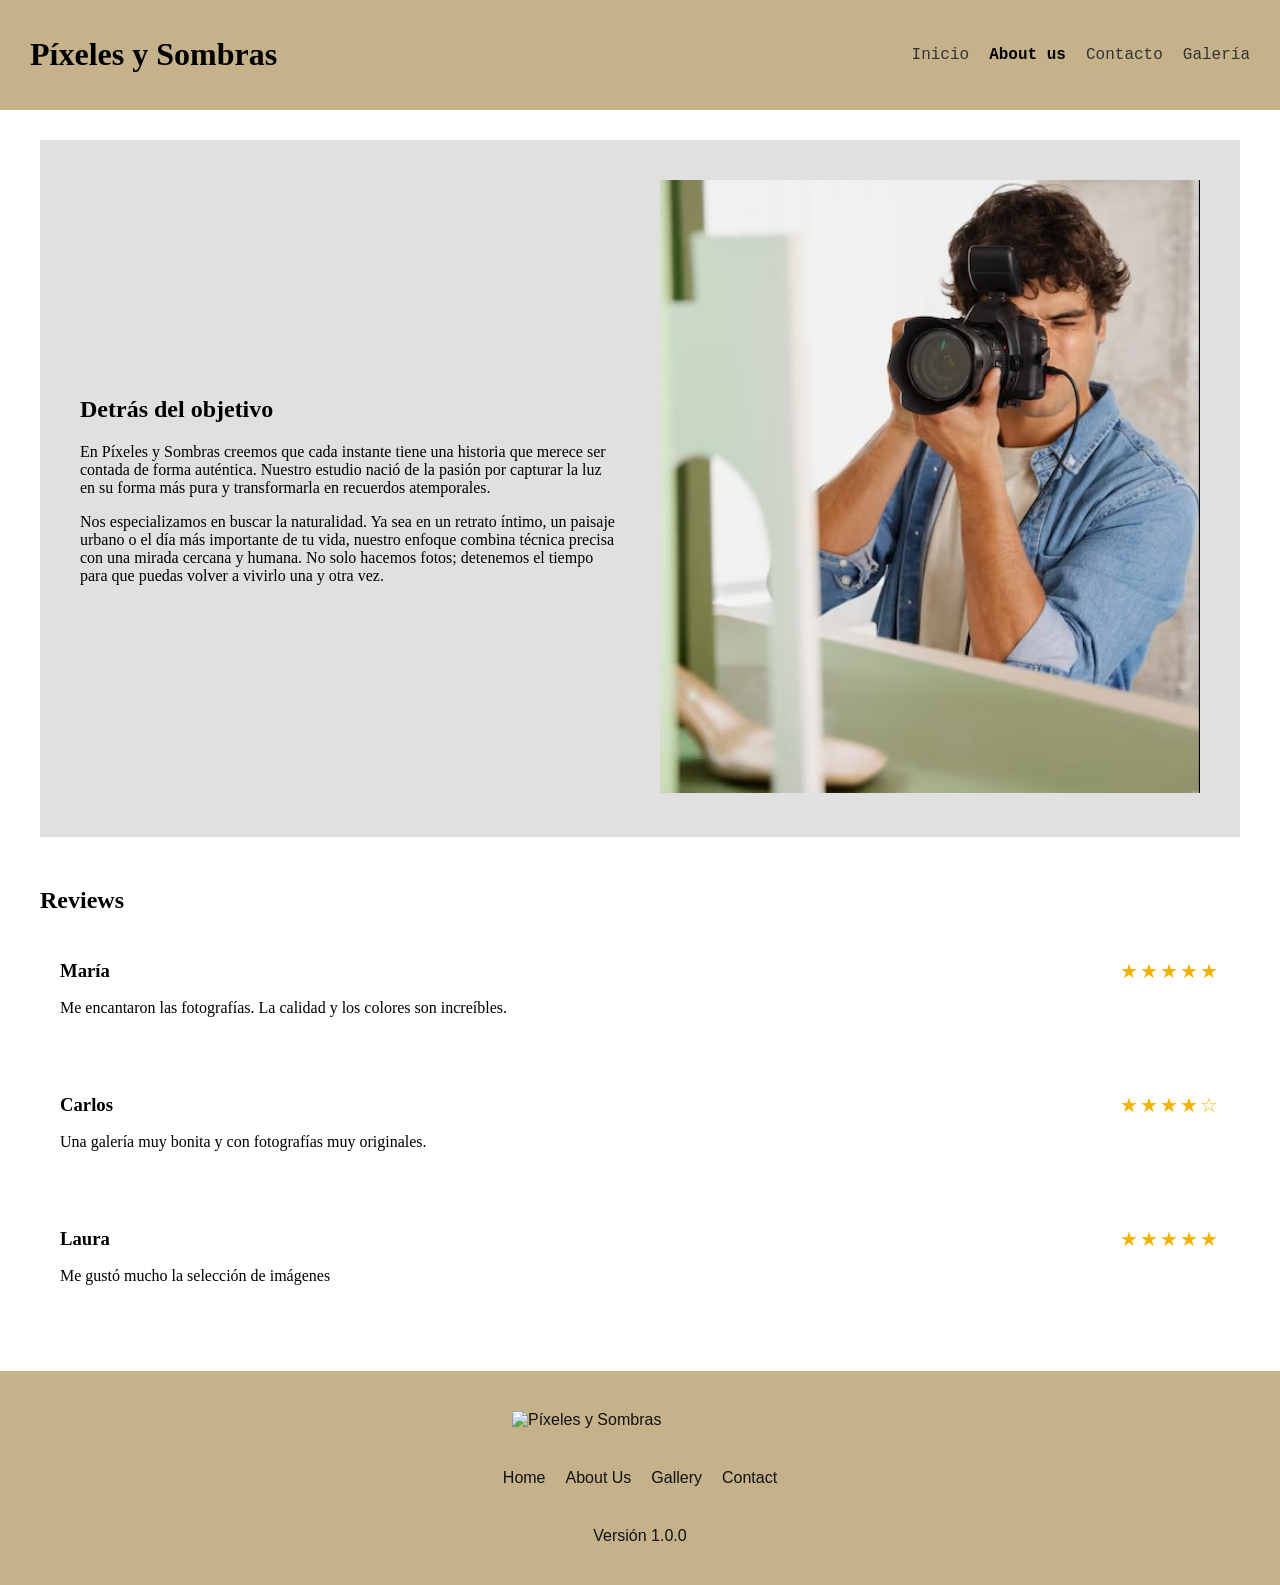
==== aboutUs.html @ 1b462a98 "Merge branch 'develop' into feature/reviews" ====
<!DOCTYPE html>
<html lang="es">

<head>
    <meta charset="UTF-8">
    <title>Píxeles y Sombras</title>
    <link rel="stylesheet" href="style.css">
    <link rel="stylesheet" href="footer.css">
</head>

<body>
    <header class="mi-header">
        <div class="logo">
            <h1>Píxeles y Sombras</h1>
        </div>
        <nav class="menu">
            <a href="index.html">Inicio</a>
            <a href="aboutUs.html" class="activo">About us</a>
            <a href="contact.html">Contacto</a>
            <a href="gallery.html">Galería</a>
        </nav>
    </header>
    <div id="content">
        <section class="aboutUsFoto">
            <div class="texto-about">
                <h2>Detrás del objetivo</h2>
                <p>En Píxeles y Sombras creemos que cada instante tiene una historia que merece ser contada de forma
                    auténtica. Nuestro estudio nació de la pasión por capturar la luz en su forma más pura y
                    transformarla en recuerdos atemporales.</p>
                <p>Nos especializamos en buscar la naturalidad. Ya sea en un retrato íntimo, un paisaje urbano o el día
                    más importante de tu vida, nuestro enfoque combina técnica precisa con una mirada cercana y humana.
                    No solo hacemos fotos; detenemos el tiempo para que puedas volver a vivirlo una y otra vez.</p>
            </div>
            <div class="imagen-about">
                <!-- Cambia "tu-foto.jpg" por el nombre de tu imagen -->
                <img src="imagenes/imagenFotografoAboutUs.jpg" alt="Fotógrafo trabajando en el estudio">
            </div>
        </section>

        <section class="reviews">
            <h2>Reviews</h2>
            <div class="review">
                <div class="review-header">
                    <h3>María</h3>
                    <span class="stars">★★★★★</span>
                </div>

                <p>
                    Me encantaron las fotografías. La calidad y los colores
                    son increíbles.
                </p>
            </div>
            <div class="review">
                <div class="review-header">
                    <h3>Carlos</h3>
                    <span class="stars">★★★★☆</span>
                </div>

                <p>
                    Una galería muy bonita y con fotografías muy originales.
                </p>
            </div>
            <div class="review">
                <div class="review-header">
                    <h3>Laura</h3>
                    <span class="stars">★★★★★</span>
                </div>

                <p>
                    Me gustó mucho la selección de imágenes
                </p>
            </div>
        </section>
    </div>
    <footer>
        <img src="" alt="Píxeles y Sombras">
        <nav>
            <a href="./index.html">Home</a>
            <a href="./aboutUs.html">About Us</a>
            <a href="./gallery.html">Gallery</a>
            <a href="./contact.html">Contact</a>
        </nav>
        <p class="version">Versión 1.0.0</p>
    </footer>
</body>

</html>
---- style.css ----
:root {
  --Text-Default-Default: #1E1E1E;
  --Text-Default-Tertiary: #B3B3B3;
  --Background-Default-Default: #ffffff;
  --Border-Default-Default: #D9D9D9;
  --Background-Brand-Default: #2C2C2C;
  --Border-Brand-Default: #2C2C2C;
  --Text-Brand-On-Brand: #F5F5F5;
  --Icon-Brand-On-Brand: #F5F5F5;
}

.mi-header {
    display: flex;
    justify-content: space-between;
    /* Empuja el logo a la izquierda y el menú a la derecha */
    align-items: center;
    /* Alinea todo verticalmente al centro */
    padding: 15px 30px;
    /* Da un poco de espacio alrededor del header */
    background-color: #c5b28b;
}

.logo {
    font-family: Cambria, Cochin, Georgia, Times, 'Times New Roman', serif
}

.menu {
    display: flex;
    gap: 20px;
    /* Crea espacio entre "Inicio", "Servicios" y "Contacto" */
}

/* Estilos básicos para que los enlaces se vean bien (opcional) */
.menu a {
    text-decoration: none;
    color: #333;
    font-family: 'Courier New', Courier, monospace;
    font-weight: lighter;
}

body {
    margin: 0;
    padding: 0;
}

.menu a.activo {
    font-weight: 900;
    color: black;
}

#content {
    width: 1200px;
    margin: 0 auto;
    padding: 30px;
    /* Este espacio empuja las secciones hacia adentro para que no toquen el borde */
}

.aboutUsFoto {
    display: flex;
    align-items: center;
    /* Centra verticalmente el texto y la foto */
    gap: 40px;
    /* Crea un espacio de 40px entre el texto y la imagen */
    padding: 40px;
    background-color: #e0e0e0;
    /* Mantiene el fondo gris claro de tus secciones */
    font-family: Cambria, Cochin, Georgia, Times, 'Times New Roman', serif
}

/* Hacemos que el texto y la imagen ocupen exactamente el mismo ancho (50/50) */
.texto-about,
.imagen-about {
    flex: 1;
}

/* Evitamos que la imagen se salga de su contenedor y le damos un toque elegante */
.imagen-about img {
    width: 100%;
    height: auto;
}

/*Estilos del carrusel manual*/
.carrusel {
    position: relative;
    width: 100%;
    max-width: 800px;
    margin: auto;
    width: 800px;
    height: 500px;
}

.carrusel-track {
    display: flex;
    width: 100%;
    height: 100%;
    transition: transform 0.5s ease;
}

.slide {
    min-width: 100%;
    height: 100%;
}

.slide img {
    width: 100%;
    height: 100%;
    object-fit: cover;
}

/*Estilos de botones del carrusel manual*/
.carrusel button {
    position: absolute;
    top: 50%;
    transform: translateY(-50%);

    border: none;
    background: rgba(0, 0, 0, 0.5);
    color: white;

    font-size: 30px;
    padding: 10px 15px;

    cursor: pointer;
}

.anterior {
    left: 10px;
}

.next {
    right: 10px;
}

#content {
    width: 1200px;
    max-width: 100%;
    margin: 0 auto;
}
#form_newsletter {
    display: flex;
    justify-content: center;
    align-items: center;
}

.newsletter-card {
  width: 425px;
  height: 500px;
  padding-top: 36px;
  padding-bottom: 36px;
  padding-left: 40px;
  padding-right: 44px;
  background: white;
  border-radius: 10px;
  outline: 1px #D9D9D9 solid;
  outline-offset: -1px;
  flex-direction: column;
  justify-content: flex-start;
  align-items: flex-start;
  gap: 31px;
  display: inline-flex;
}

.field-group {
  width: 429px;
  display: flex;
  flex-direction: column;
  align-items: flex-start;
  gap: 8px;
}

.title {
  align-self: stretch;
  margin: 0;
  color: var(--Text-Default-Default);
  font-size: 32px;
  font-family: Inter;
  font-weight: 400;
  line-height: 38.40px;
  word-wrap: break-word;
}

.subtitle {
  align-self: stretch;
  margin: 0;
  color: var(--Text-Default-Default);
  font-size: 16px;
  font-family: Inter;
  font-weight: 400;
  line-height: 22.40px;
  word-wrap: break-word;
}

.label {
  align-self: stretch;
  color: var(--Text-Default-Default);
  font-size: 16px;
  font-family: Inter;
  font-weight: 400;
  line-height: 22.40px;
  word-wrap: break-word;
}

.input {
  align-self: stretch;
  min-width: 120px;
  box-sizing: border-box;
  padding: 12px 16px;
  background: var(--Background-Default-Default);
  border: none;
  outline: 1px var(--Border-Default-Default) solid;
  outline-offset: -0.50px;
  border-radius: 8px;
  color: var(--Text-Default-Default);
  font-size: 16px;
  font-family: Inter;
  font-weight: 400;
  line-height: 16px;
}

.input::placeholder {
  color: var(--Text-Default-Tertiary);
}

.checkbox-group {
  width: 429px;
  display: flex;
  flex-direction: column;
  align-items: flex-start;
}

.checkbox-row {
  min-width: 120px;
  display: inline-flex;
  align-items: center;
  gap: 12px;
  cursor: pointer;
}

.checkbox-input {
  appearance: none;
  -webkit-appearance: none;
  width: 16px;
  height: 16px;
  margin: 0;
  flex-shrink: 0;
  background: var(--Background-Brand-Default);
  border-radius: 4px;
  position: relative;
  cursor: pointer;
}

.checkbox-input::after {
  content: "";
  display: block;
  position: absolute;
  width: 10.67px;
  height: 7.33px;
  left: 2.67px;
  top: 4px;
  border: 1.60px solid var(--Icon-Brand-On-Brand);
  border-top: none;
  border-right: none;
  transform: rotate(-45deg) translateY(-2px);
}

.checkbox-label {
  flex: 1 1 0;
  color: var(--Text-Default-Default);
  font-size: 16px;
  font-family: Inter;
  font-weight: 400;
  line-height: 22.40px;
  word-wrap: break-word;
}

.button-row {
  width: 429px;
  display: inline-flex;
  align-items: center;
  gap: 16px;
}

.button-primary {
  flex: 1 1 0;
  padding: 12px;
  background: var(--Background-Brand-Default);
  border: none;
  outline: 1px var(--Border-Brand-Default) solid;
  outline-offset: -1px;
  border-radius: 8px;
  color: var(--Text-Brand-On-Brand);
  font-size: 16px;
  font-family: Inter;
  font-weight: 400;
  line-height: 16px;
  cursor: pointer;
}

.terms {
  margin: 0;
  color: #757575;
  font-size: 14px;
  font-family: Inter;
  font-weight: 600;
  line-height: 19.60px;
  word-wrap: break-word;
}

.reviews {
    width: 100%;
    margin-top: 50px;
}

.reviews h2 {
    margin-bottom: 25px;
}

.review {
    padding: 20px;
    margin-bottom: 20px;
.contact-info {
    width: 100%;
    max-width: 800px;
    margin: 50px auto;

    padding: 30px;

    background-color: #f5f5f5;
    color: #222;

    border-radius: 8px;
}

.review-header {
    display: flex;
    justify-content: space-between;
    align-items: center;

    margin-bottom: 10px;
}

.review-header h3 {
    margin: 0;
}

.stars {
    color: #f5b301;
    font-size: 20px;
    letter-spacing: 2px;
}

.review p {
    margin: 0;
    line-height: 1.5;
    border-radius: 10px;
}

.contact-info h2 {
    text-align: center;
    margin-bottom: 30px;
}

.contact-item {
    padding: 15px 0;
    border-bottom: 1px solid #ccc;
}

.contact-item:last-child {
    border-bottom: none;
}

.contact-item h3 {
    margin-bottom: 5px;
}

.contact-item p {
    margin: 0;
    line-height: 1.5;
/* Galeria de imágenes*/
:root {
  --alto-fila: 220px;   /* alto de cada imagen */
  --espacio: 12px;      /* separación entre imágenes */
}

.titulo-galeria {
  max-width: 640px;
  margin: 0 auto 16px;
  font-size: 1.5rem;
  text-align: center;
}

.galeria {
  max-width: 1200px;
  margin: 0 auto;
  padding: var(--espacio);
  background: #fff;
  border-radius: 8px;

  /* Altura visible: una fila completa + un poco de la siguiente.
     Cambia el 1.4 para ver más o menos de la fila de abajo. */
  height: calc(var(--alto-fila) * 1.4 + var(--espacio) * 2);
  overflow-y: auto;

  display: grid;
  grid-template-columns: repeat(2, 1fr);   /* 2 imágenes por fila */
  grid-auto-rows: var(--alto-fila);
  gap: var(--espacio);
}

.galeria img {
  width: 100%;
  height: 100%;
  object-fit: cover;   /* recorta sin deformar */
  display: block;
  border-radius: 4px;
}
---- footer.css ----
footer * {
  margin: 0px;
  padding: 0;
  box-sizing: border-box;
  border: none;
  list-style: none;
  text-decoration: none;
  text-align: start;

  font-family: Roboto, sans-serif;
  color: rgb(17, 17, 17);
}

footer {
    width: 100%;
    display: flex;
    flex-direction: column;
    align-items: center;
    gap: 40px;
    padding: 40px 0px;

    background-color: #c5b28b;
}

footer img {
    width: 20vw;
}
footer nav{
    display: flex;
    justify-content: center;
    gap: 20px;
    width: 100%;
}
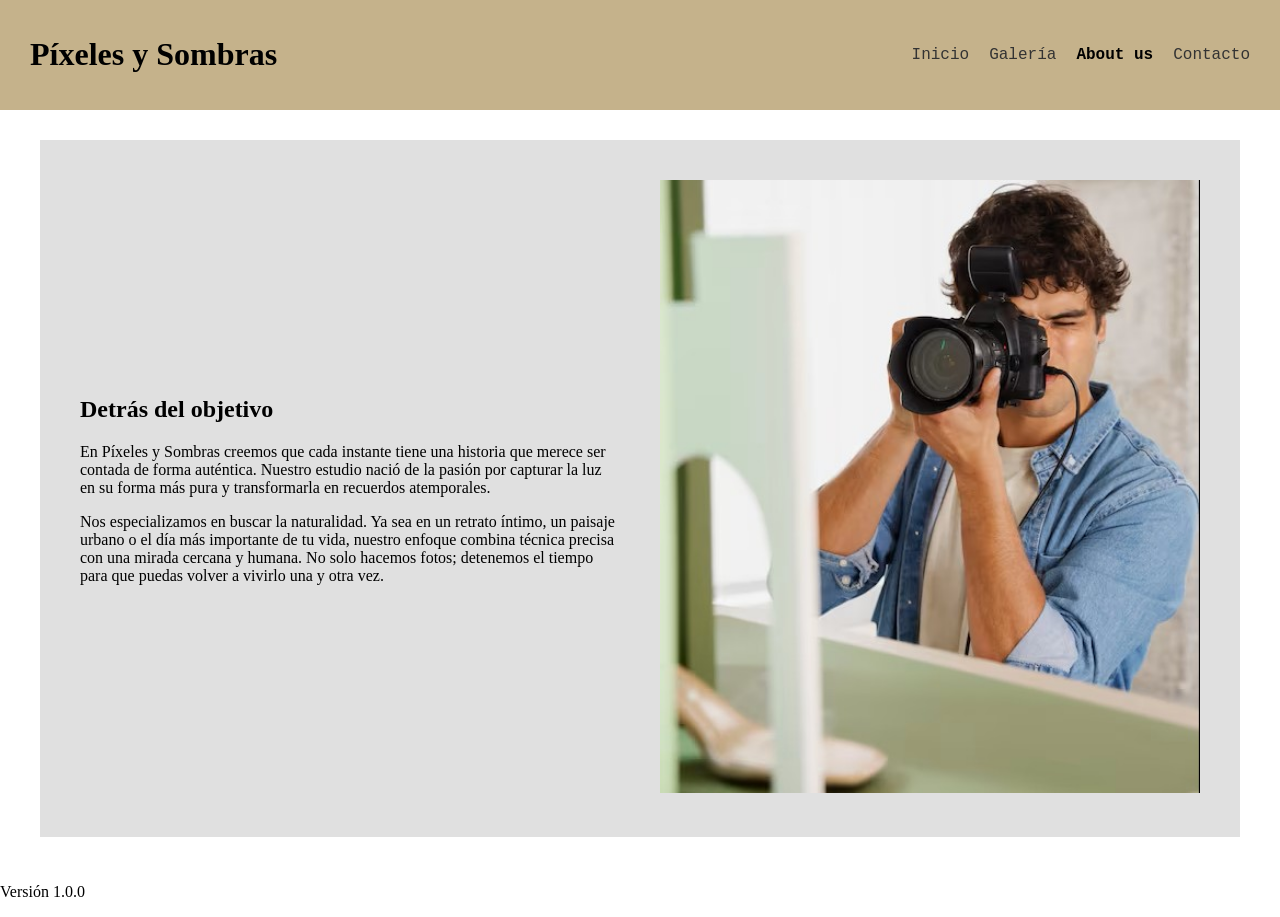
==== commit 924048ce: "Merge pull request #34 from cga000001-debug/hotfix/orden_menu Correción orden menu" ====
--- a/aboutUs.html
+++ b/aboutUs.html
@@ -5,7 +5,6 @@
     <meta charset="UTF-8">
     <title>Píxeles y Sombras</title>
     <link rel="stylesheet" href="style.css">
-    <link rel="stylesheet" href="footer.css">
 </head>
 
 <body>
@@ -15,9 +14,9 @@
         </div>
         <nav class="menu">
             <a href="index.html">Inicio</a>
+            <a href="gallery.html">Galería</a>
             <a href="aboutUs.html" class="activo">About us</a>
             <a href="contact.html">Contacto</a>
-            <a href="gallery.html">Galería</a>
         </nav>
     </header>
     <div id="content">
@@ -36,50 +35,8 @@
                 <img src="imagenes/imagenFotografoAboutUs.jpg" alt="Fotógrafo trabajando en el estudio">
             </div>
         </section>
-
-        <section class="reviews">
-            <h2>Reviews</h2>
-            <div class="review">
-                <div class="review-header">
-                    <h3>María</h3>
-                    <span class="stars">★★★★★</span>
-                </div>
-
-                <p>
-                    Me encantaron las fotografías. La calidad y los colores
-                    son increíbles.
-                </p>
-            </div>
-            <div class="review">
-                <div class="review-header">
-                    <h3>Carlos</h3>
-                    <span class="stars">★★★★☆</span>
-                </div>
-
-                <p>
-                    Una galería muy bonita y con fotografías muy originales.
-                </p>
-            </div>
-            <div class="review">
-                <div class="review-header">
-                    <h3>Laura</h3>
-                    <span class="stars">★★★★★</span>
-                </div>
-
-                <p>
-                    Me gustó mucho la selección de imágenes
-                </p>
-            </div>
-        </section>
     </div>
     <footer>
-        <img src="" alt="Píxeles y Sombras">
-        <nav>
-            <a href="./index.html">Home</a>
-            <a href="./aboutUs.html">About Us</a>
-            <a href="./gallery.html">Gallery</a>
-            <a href="./contact.html">Contact</a>
-        </nav>
         <p class="version">Versión 1.0.0</p>
     </footer>
 </body>
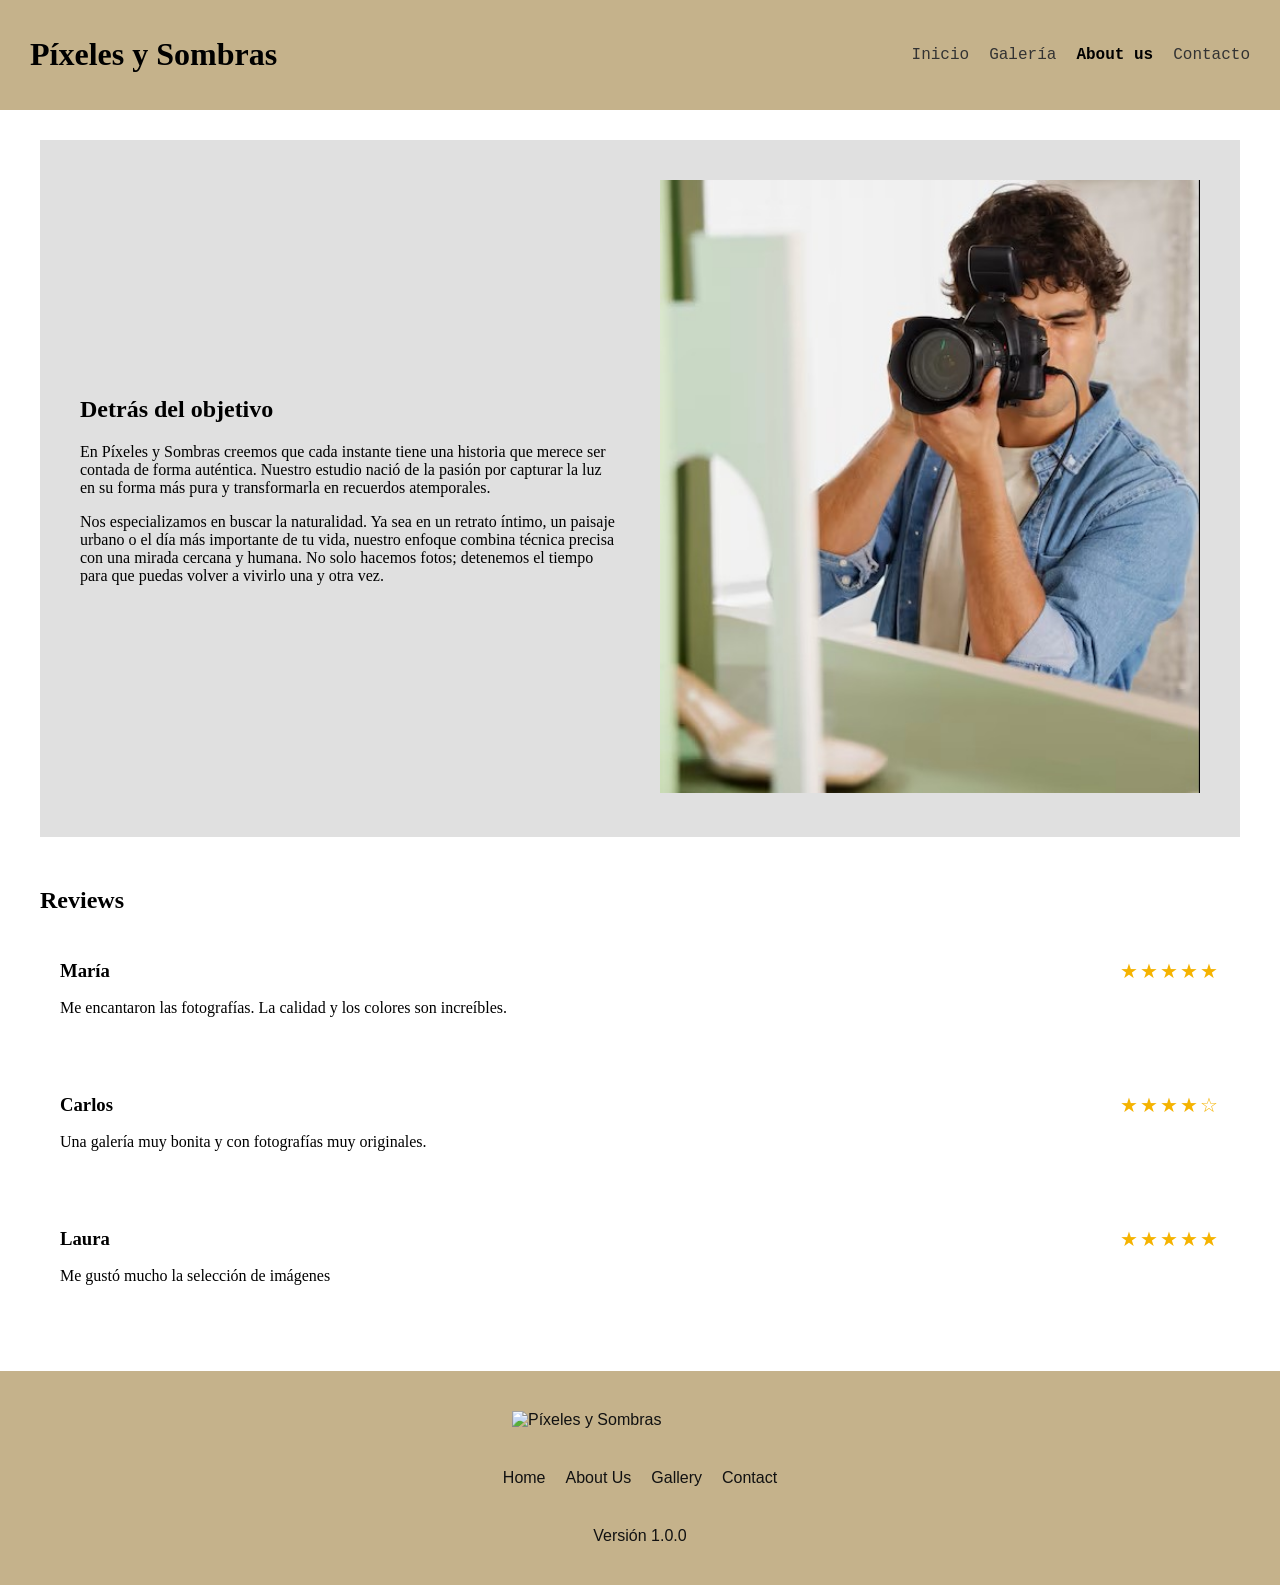
==== commit 35011371: "Merge pull request #35 from cga000001-debug/main hotfix/orden_menu" ====
--- a/aboutUs.html
+++ b/aboutUs.html
@@ -5,6 +5,7 @@
     <meta charset="UTF-8">
     <title>Píxeles y Sombras</title>
     <link rel="stylesheet" href="style.css">
+    <link rel="stylesheet" href="footer.css">
 </head>
 
 <body>
@@ -35,8 +36,50 @@
                 <img src="imagenes/imagenFotografoAboutUs.jpg" alt="Fotógrafo trabajando en el estudio">
             </div>
         </section>
+
+        <section class="reviews">
+            <h2>Reviews</h2>
+            <div class="review">
+                <div class="review-header">
+                    <h3>María</h3>
+                    <span class="stars">★★★★★</span>
+                </div>
+
+                <p>
+                    Me encantaron las fotografías. La calidad y los colores
+                    son increíbles.
+                </p>
+            </div>
+            <div class="review">
+                <div class="review-header">
+                    <h3>Carlos</h3>
+                    <span class="stars">★★★★☆</span>
+                </div>
+
+                <p>
+                    Una galería muy bonita y con fotografías muy originales.
+                </p>
+            </div>
+            <div class="review">
+                <div class="review-header">
+                    <h3>Laura</h3>
+                    <span class="stars">★★★★★</span>
+                </div>
+
+                <p>
+                    Me gustó mucho la selección de imágenes
+                </p>
+            </div>
+        </section>
     </div>
     <footer>
+        <img src="" alt="Píxeles y Sombras">
+        <nav>
+            <a href="./index.html">Home</a>
+            <a href="./aboutUs.html">About Us</a>
+            <a href="./gallery.html">Gallery</a>
+            <a href="./contact.html">Contact</a>
+        </nav>
         <p class="version">Versión 1.0.0</p>
     </footer>
 </body>
--- a/footer.css
+++ b/footer.css
@@ -0,0 +1,33 @@
+footer * {
+  margin: 0px;
+  padding: 0;
+  box-sizing: border-box;
+  border: none;
+  list-style: none;
+  text-decoration: none;
+  text-align: start;
+
+  font-family: Roboto, sans-serif;
+  color: rgb(17, 17, 17);
+}
+
+footer {
+    width: 100%;
+    display: flex;
+    flex-direction: column;
+    align-items: center;
+    gap: 40px;
+    padding: 40px 0px;
+
+    background-color: #c5b28b;
+}
+
+footer img {
+    width: 20vw;
+}
+footer nav{
+    display: flex;
+    justify-content: center;
+    gap: 20px;
+    width: 100%;
+}
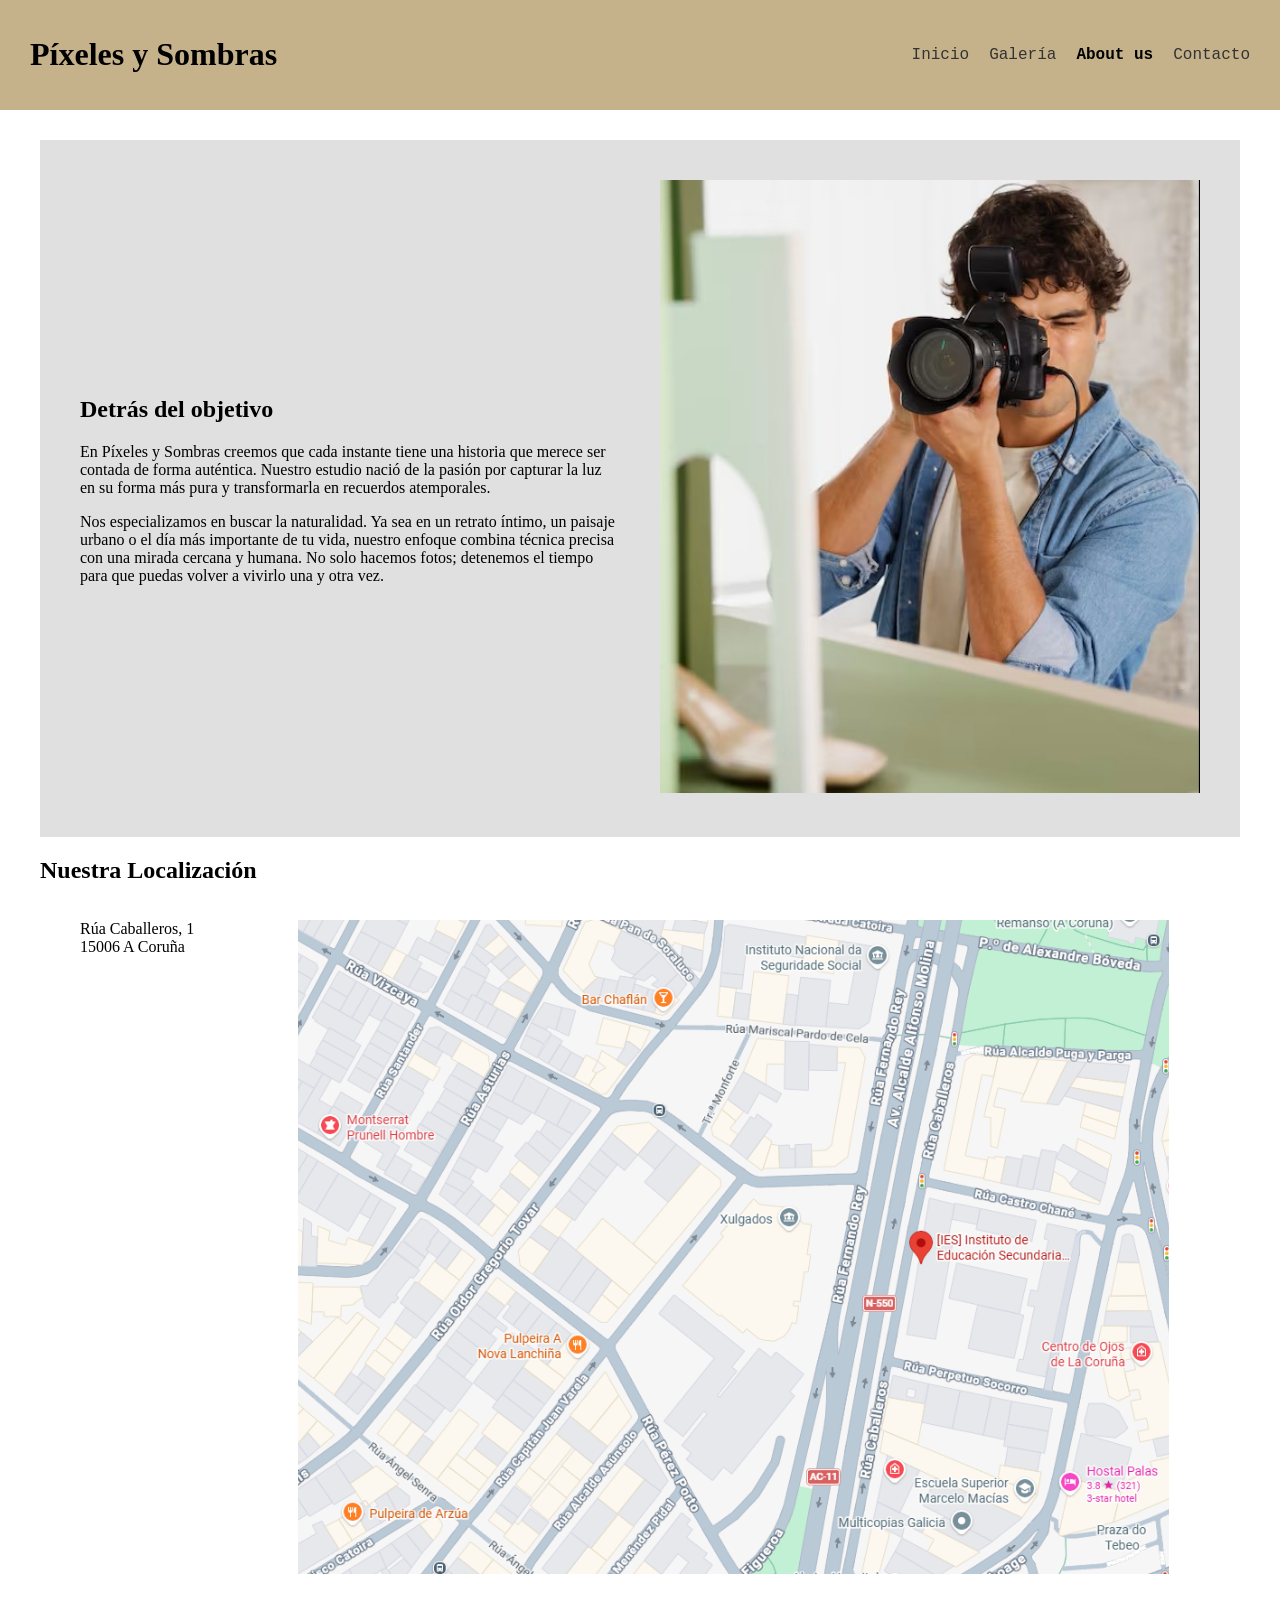
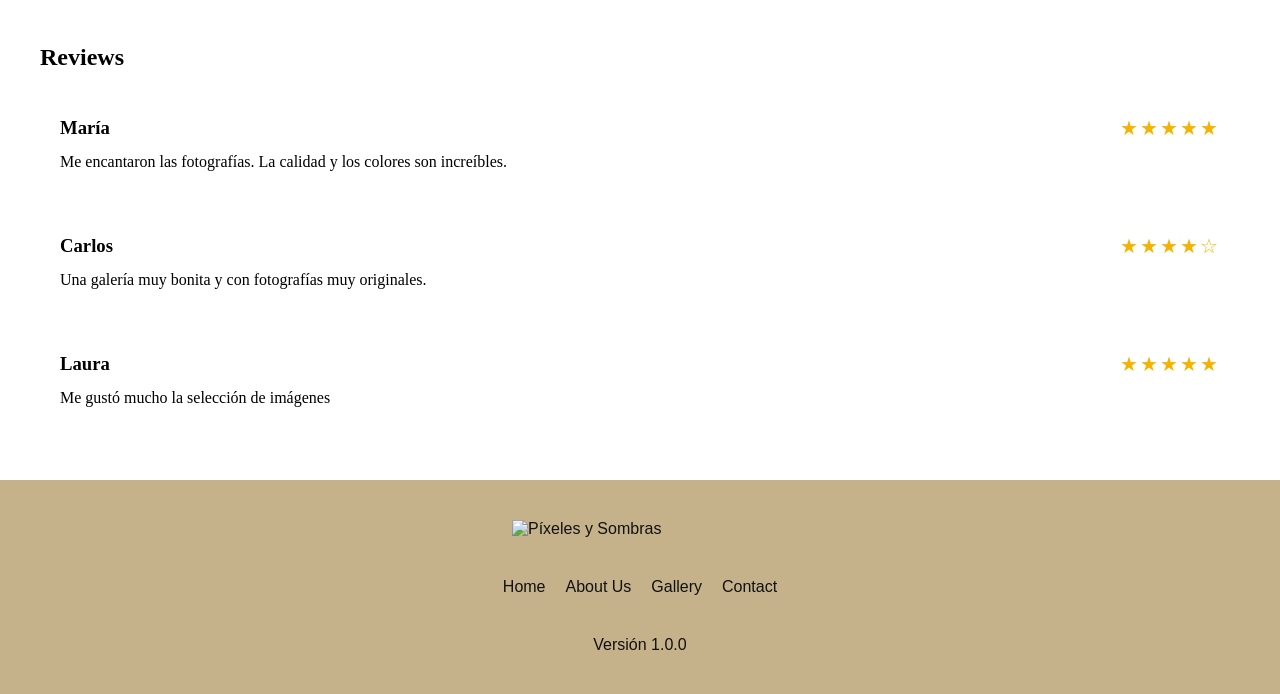
==== commit addef19e: "location added" ====
--- a/aboutUs.html
+++ b/aboutUs.html
@@ -1,87 +1,100 @@
-<!DOCTYPE html>
+<!doctype html>
 <html lang="es">
+  <head>
+    <meta charset="UTF-8" />
+    <title>Píxeles y Sombras</title>
+    <link rel="stylesheet" href="style.css" />
+    <link rel="stylesheet" href="footer.css" />
+  </head>
 
-<head>
-    <meta charset="UTF-8">
-    <title>Píxeles y Sombras</title>
-    <link rel="stylesheet" href="style.css">
-    <link rel="stylesheet" href="footer.css">
-</head>
-
-<body>
+  <body>
     <header class="mi-header">
-        <div class="logo">
-            <h1>Píxeles y Sombras</h1>
-        </div>
-        <nav class="menu">
-            <a href="index.html">Inicio</a>
-            <a href="gallery.html">Galería</a>
-            <a href="aboutUs.html" class="activo">About us</a>
-            <a href="contact.html">Contacto</a>
-        </nav>
+      <div class="logo">
+        <h1>Píxeles y Sombras</h1>
+      </div>
+      <nav class="menu">
+        <a href="index.html">Inicio</a>
+        <a href="gallery.html">Galería</a>
+        <a href="aboutUs.html" class="activo">About us</a>
+        <a href="contact.html">Contacto</a>
+      </nav>
     </header>
     <div id="content">
-        <section class="aboutUsFoto">
-            <div class="texto-about">
-                <h2>Detrás del objetivo</h2>
-                <p>En Píxeles y Sombras creemos que cada instante tiene una historia que merece ser contada de forma
-                    auténtica. Nuestro estudio nació de la pasión por capturar la luz en su forma más pura y
-                    transformarla en recuerdos atemporales.</p>
-                <p>Nos especializamos en buscar la naturalidad. Ya sea en un retrato íntimo, un paisaje urbano o el día
-                    más importante de tu vida, nuestro enfoque combina técnica precisa con una mirada cercana y humana.
-                    No solo hacemos fotos; detenemos el tiempo para que puedas volver a vivirlo una y otra vez.</p>
-            </div>
-            <div class="imagen-about">
-                <!-- Cambia "tu-foto.jpg" por el nombre de tu imagen -->
-                <img src="imagenes/imagenFotografoAboutUs.jpg" alt="Fotógrafo trabajando en el estudio">
-            </div>
-        </section>
+      <section class="aboutUsFoto">
+        <div class="texto-about">
+          <h2>Detrás del objetivo</h2>
+          <p>
+            En Píxeles y Sombras creemos que cada instante tiene una historia
+            que merece ser contada de forma auténtica. Nuestro estudio nació de
+            la pasión por capturar la luz en su forma más pura y transformarla
+            en recuerdos atemporales.
+          </p>
+          <p>
+            Nos especializamos en buscar la naturalidad. Ya sea en un retrato
+            íntimo, un paisaje urbano o el día más importante de tu vida,
+            nuestro enfoque combina técnica precisa con una mirada cercana y
+            humana. No solo hacemos fotos; detenemos el tiempo para que puedas
+            volver a vivirlo una y otra vez.
+          </p>
+        </div>
+        <div class="imagen-about">
+          <!-- Cambia "tu-foto.jpg" por el nombre de tu imagen -->
+          <img
+            src="imagenes/imagenFotografoAboutUs.jpg"
+            alt="Fotógrafo trabajando en el estudio"
+          />
+        </div>
+      </section>
+      <section class="location">
+        <h2>Nuestra Localización</h2>
+        <figure>
+          <figcaption>Rúa Caballeros, 1<br />15006 A Coruña</figcaption>
+          <a
+            href="https://www.google.com/maps/place/%5BI.E.S.%5D+Instituto+de+Educaci%C3%B3n+Secundaria+Fernando+Wirtz+Su%C3%A1rez+(A+Coru%C3%B1a)/@43.355792,-8.4081685,18z/data=!4m6!3m5!1s0xd2e7c9aecfac647:0x603ea84bac75a96d!8m2!3d43.3557208!4d-8.4058217!16s%2Fg%2F1tfwln29?entry=ttu&g_ep=EgoyMDI2MDkzMC4wIKXMDSoASAFQAw%3D%3D"
+            ><img src="./imagenes/location-map.png" alt="location map"
+          /></a>
+        </figure>
+      </section>
+      <section class="reviews">
+        <h2>Reviews</h2>
+        <div class="review">
+          <div class="review-header">
+            <h3>María</h3>
+            <span class="stars">★★★★★</span>
+          </div>
 
-        <section class="reviews">
-            <h2>Reviews</h2>
-            <div class="review">
-                <div class="review-header">
-                    <h3>María</h3>
-                    <span class="stars">★★★★★</span>
-                </div>
+          <p>
+            Me encantaron las fotografías. La calidad y los colores son
+            increíbles.
+          </p>
+        </div>
+        <div class="review">
+          <div class="review-header">
+            <h3>Carlos</h3>
+            <span class="stars">★★★★☆</span>
+          </div>
 
-                <p>
-                    Me encantaron las fotografías. La calidad y los colores
-                    son increíbles.
-                </p>
-            </div>
-            <div class="review">
-                <div class="review-header">
-                    <h3>Carlos</h3>
-                    <span class="stars">★★★★☆</span>
-                </div>
+          <p>Una galería muy bonita y con fotografías muy originales.</p>
+        </div>
+        <div class="review">
+          <div class="review-header">
+            <h3>Laura</h3>
+            <span class="stars">★★★★★</span>
+          </div>
 
-                <p>
-                    Una galería muy bonita y con fotografías muy originales.
-                </p>
-            </div>
-            <div class="review">
-                <div class="review-header">
-                    <h3>Laura</h3>
-                    <span class="stars">★★★★★</span>
-                </div>
-
-                <p>
-                    Me gustó mucho la selección de imágenes
-                </p>
-            </div>
-        </section>
+          <p>Me gustó mucho la selección de imágenes</p>
+        </div>
+      </section>
     </div>
     <footer>
-        <img src="" alt="Píxeles y Sombras">
-        <nav>
-            <a href="./index.html">Home</a>
-            <a href="./aboutUs.html">About Us</a>
-            <a href="./gallery.html">Gallery</a>
-            <a href="./contact.html">Contact</a>
-        </nav>
-        <p class="version">Versión 1.0.0</p>
+      <img src="" alt="Píxeles y Sombras" />
+      <nav>
+        <a href="./index.html">Home</a>
+        <a href="./aboutUs.html">About Us</a>
+        <a href="./gallery.html">Gallery</a>
+        <a href="./contact.html">Contact</a>
+      </nav>
+      <p class="version">Versión 1.0.0</p>
     </footer>
-</body>
-
-</html>+  </body>
+</html>
--- a/style.css
+++ b/style.css
@@ -1,145 +1,145 @@
 :root {
-  --Text-Default-Default: #1E1E1E;
-  --Text-Default-Tertiary: #B3B3B3;
+  --Text-Default-Default: #1e1e1e;
+  --Text-Default-Tertiary: #b3b3b3;
   --Background-Default-Default: #ffffff;
-  --Border-Default-Default: #D9D9D9;
-  --Background-Brand-Default: #2C2C2C;
-  --Border-Brand-Default: #2C2C2C;
-  --Text-Brand-On-Brand: #F5F5F5;
-  --Icon-Brand-On-Brand: #F5F5F5;
+  --Border-Default-Default: #d9d9d9;
+  --Background-Brand-Default: #2c2c2c;
+  --Border-Brand-Default: #2c2c2c;
+  --Text-Brand-On-Brand: #f5f5f5;
+  --Icon-Brand-On-Brand: #f5f5f5;
 }
 
 .mi-header {
-    display: flex;
-    justify-content: space-between;
-    /* Empuja el logo a la izquierda y el menú a la derecha */
-    align-items: center;
-    /* Alinea todo verticalmente al centro */
-    padding: 15px 30px;
-    /* Da un poco de espacio alrededor del header */
-    background-color: #c5b28b;
+  display: flex;
+  justify-content: space-between;
+  /* Empuja el logo a la izquierda y el menú a la derecha */
+  align-items: center;
+  /* Alinea todo verticalmente al centro */
+  padding: 15px 30px;
+  /* Da un poco de espacio alrededor del header */
+  background-color: #c5b28b;
 }
 
 .logo {
-    font-family: Cambria, Cochin, Georgia, Times, 'Times New Roman', serif
+  font-family: Cambria, Cochin, Georgia, Times, "Times New Roman", serif;
 }
 
 .menu {
-    display: flex;
-    gap: 20px;
-    /* Crea espacio entre "Inicio", "Servicios" y "Contacto" */
+  display: flex;
+  gap: 20px;
+  /* Crea espacio entre "Inicio", "Servicios" y "Contacto" */
 }
 
 /* Estilos básicos para que los enlaces se vean bien (opcional) */
 .menu a {
-    text-decoration: none;
-    color: #333;
-    font-family: 'Courier New', Courier, monospace;
-    font-weight: lighter;
+  text-decoration: none;
+  color: #333;
+  font-family: "Courier New", Courier, monospace;
+  font-weight: lighter;
 }
 
 body {
-    margin: 0;
-    padding: 0;
+  margin: 0;
+  padding: 0;
 }
 
 .menu a.activo {
-    font-weight: 900;
-    color: black;
+  font-weight: 900;
+  color: black;
 }
 
 #content {
-    width: 1200px;
-    margin: 0 auto;
-    padding: 30px;
-    /* Este espacio empuja las secciones hacia adentro para que no toquen el borde */
+  width: 1200px;
+  margin: 0 auto;
+  padding: 30px;
+  /* Este espacio empuja las secciones hacia adentro para que no toquen el borde */
 }
 
 .aboutUsFoto {
-    display: flex;
-    align-items: center;
-    /* Centra verticalmente el texto y la foto */
-    gap: 40px;
-    /* Crea un espacio de 40px entre el texto y la imagen */
-    padding: 40px;
-    background-color: #e0e0e0;
-    /* Mantiene el fondo gris claro de tus secciones */
-    font-family: Cambria, Cochin, Georgia, Times, 'Times New Roman', serif
+  display: flex;
+  align-items: center;
+  /* Centra verticalmente el texto y la foto */
+  gap: 40px;
+  /* Crea un espacio de 40px entre el texto y la imagen */
+  padding: 40px;
+  background-color: #e0e0e0;
+  /* Mantiene el fondo gris claro de tus secciones */
+  font-family: Cambria, Cochin, Georgia, Times, "Times New Roman", serif;
 }
 
 /* Hacemos que el texto y la imagen ocupen exactamente el mismo ancho (50/50) */
 .texto-about,
 .imagen-about {
-    flex: 1;
+  flex: 1;
 }
 
 /* Evitamos que la imagen se salga de su contenedor y le damos un toque elegante */
 .imagen-about img {
-    width: 100%;
-    height: auto;
+  width: 100%;
+  height: auto;
 }
 
 /*Estilos del carrusel manual*/
 .carrusel {
-    position: relative;
-    width: 100%;
-    max-width: 800px;
-    margin: auto;
-    width: 800px;
-    height: 500px;
+  position: relative;
+  width: 100%;
+  max-width: 800px;
+  margin: auto;
+  width: 800px;
+  height: 500px;
 }
 
 .carrusel-track {
-    display: flex;
-    width: 100%;
-    height: 100%;
-    transition: transform 0.5s ease;
+  display: flex;
+  width: 100%;
+  height: 100%;
+  transition: transform 0.5s ease;
 }
 
 .slide {
-    min-width: 100%;
-    height: 100%;
+  min-width: 100%;
+  height: 100%;
 }
 
 .slide img {
-    width: 100%;
-    height: 100%;
-    object-fit: cover;
+  width: 100%;
+  height: 100%;
+  object-fit: cover;
 }
 
 /*Estilos de botones del carrusel manual*/
 .carrusel button {
-    position: absolute;
-    top: 50%;
-    transform: translateY(-50%);
-
-    border: none;
-    background: rgba(0, 0, 0, 0.5);
-    color: white;
-
-    font-size: 30px;
-    padding: 10px 15px;
-
-    cursor: pointer;
+  position: absolute;
+  top: 50%;
+  transform: translateY(-50%);
+
+  border: none;
+  background: rgba(0, 0, 0, 0.5);
+  color: white;
+
+  font-size: 30px;
+  padding: 10px 15px;
+
+  cursor: pointer;
 }
 
 .anterior {
-    left: 10px;
+  left: 10px;
 }
 
 .next {
-    right: 10px;
+  right: 10px;
 }
 
 #content {
-    width: 1200px;
-    max-width: 100%;
-    margin: 0 auto;
+  width: 1200px;
+  max-width: 100%;
+  margin: 0 auto;
 }
 #form_newsletter {
-    display: flex;
-    justify-content: center;
-    align-items: center;
+  display: flex;
+  justify-content: center;
+  align-items: center;
 }
 
 .newsletter-card {
@@ -151,7 +151,7 @@
   padding-right: 44px;
   background: white;
   border-radius: 10px;
-  outline: 1px #D9D9D9 solid;
+  outline: 1px #d9d9d9 solid;
   outline-offset: -1px;
   flex-direction: column;
   justify-content: flex-start;
@@ -175,7 +175,7 @@
   font-size: 32px;
   font-family: Inter;
   font-weight: 400;
-  line-height: 38.40px;
+  line-height: 38.4px;
   word-wrap: break-word;
 }
 
@@ -186,7 +186,7 @@
   font-size: 16px;
   font-family: Inter;
   font-weight: 400;
-  line-height: 22.40px;
+  line-height: 22.4px;
   word-wrap: break-word;
 }
 
@@ -196,7 +196,7 @@
   font-size: 16px;
   font-family: Inter;
   font-weight: 400;
-  line-height: 22.40px;
+  line-height: 22.4px;
   word-wrap: break-word;
 }
 
@@ -208,7 +208,7 @@
   background: var(--Background-Default-Default);
   border: none;
   outline: 1px var(--Border-Default-Default) solid;
-  outline-offset: -0.50px;
+  outline-offset: -0.5px;
   border-radius: 8px;
   color: var(--Text-Default-Default);
   font-size: 16px;
@@ -257,7 +257,7 @@
   height: 7.33px;
   left: 2.67px;
   top: 4px;
-  border: 1.60px solid var(--Icon-Brand-On-Brand);
+  border: 1.6px solid var(--Icon-Brand-On-Brand);
   border-top: none;
   border-right: none;
   transform: rotate(-45deg) translateY(-2px);
@@ -269,7 +269,7 @@
   font-size: 16px;
   font-family: Inter;
   font-weight: 400;
-  line-height: 22.40px;
+  line-height: 22.4px;
   word-wrap: break-word;
 }
 
@@ -302,84 +302,86 @@
   font-size: 14px;
   font-family: Inter;
   font-weight: 600;
-  line-height: 19.60px;
+  line-height: 19.6px;
   word-wrap: break-word;
 }
 
 .reviews {
-    width: 100%;
-    margin-top: 50px;
+  width: 100%;
+  margin-top: 50px;
 }
 
 .reviews h2 {
-    margin-bottom: 25px;
+  margin-bottom: 25px;
 }
 
 .review {
-    padding: 20px;
-    margin-bottom: 20px;
+  padding: 20px;
+  margin-bottom: 20px;
+}
 .contact-info {
-    width: 100%;
-    max-width: 800px;
-    margin: 50px auto;
-
-    padding: 30px;
-
-    background-color: #f5f5f5;
-    color: #222;
-
-    border-radius: 8px;
+  width: 100%;
+  max-width: 800px;
+  margin: 50px auto;
+
+  padding: 30px;
+
+  background-color: #f5f5f5;
+  color: #222;
+
+  border-radius: 8px;
 }
 
 .review-header {
-    display: flex;
-    justify-content: space-between;
-    align-items: center;
-
-    margin-bottom: 10px;
+  display: flex;
+  justify-content: space-between;
+  align-items: center;
+
+  margin-bottom: 10px;
 }
 
 .review-header h3 {
-    margin: 0;
+  margin: 0;
 }
 
 .stars {
-    color: #f5b301;
-    font-size: 20px;
-    letter-spacing: 2px;
+  color: #f5b301;
+  font-size: 20px;
+  letter-spacing: 2px;
 }
 
 .review p {
-    margin: 0;
-    line-height: 1.5;
-    border-radius: 10px;
+  margin: 0;
+  line-height: 1.5;
+  border-radius: 10px;
 }
 
 .contact-info h2 {
-    text-align: center;
-    margin-bottom: 30px;
+  text-align: center;
+  margin-bottom: 30px;
 }
 
 .contact-item {
-    padding: 15px 0;
-    border-bottom: 1px solid #ccc;
+  padding: 15px 0;
+  border-bottom: 1px solid #ccc;
 }
 
 .contact-item:last-child {
-    border-bottom: none;
+  border-bottom: none;
 }
 
 .contact-item h3 {
-    margin-bottom: 5px;
+  margin-bottom: 5px;
 }
 
 .contact-item p {
-    margin: 0;
-    line-height: 1.5;
+  margin: 0;
+  line-height: 1.5;
+}
 /* Galeria de imágenes*/
 :root {
-  --alto-fila: 220px;   /* alto de cada imagen */
-  --espacio: 12px;      /* separación entre imágenes */
+  --alto-fila: 220px; /* alto de cada imagen */
+  --espacio: 12px; /* separación entre imágenes */
 }
 
 .titulo-galeria {
@@ -402,7 +404,7 @@
   overflow-y: auto;
 
   display: grid;
-  grid-template-columns: repeat(2, 1fr);   /* 2 imágenes por fila */
+  grid-template-columns: repeat(2, 1fr); /* 2 imágenes por fila */
   grid-auto-rows: var(--alto-fila);
   gap: var(--espacio);
 }
@@ -410,7 +412,68 @@
 .galeria img {
   width: 100%;
   height: 100%;
-  object-fit: cover;   /* recorta sin deformar */
+  object-fit: cover; /* recorta sin deformar */
   display: block;
   border-radius: 4px;
-}+}
+
+/*Footer CSS*/
+
+footer * {
+  margin: 0px;
+  padding: 0;
+  box-sizing: border-box;
+  border: none;
+  list-style: none;
+  text-decoration: none;
+  text-align: start;
+
+  font-family: Roboto, sans-serif;
+  color: rgb(17, 17, 17);
+}
+
+footer {
+  width: 100%;
+  display: flex;
+  flex-direction: column;
+  align-items: center;
+  gap: 40px;
+  padding: 40px 0px;
+
+  background-color: #c5b28b;
+}
+
+footer img {
+  width: 20vw;
+}
+footer nav {
+  display: flex;
+  justify-content: center;
+  gap: 20px;
+  width: 100%;
+}
+
+/*location*/
+
+.location {
+  width: 100%;
+  font-family: Cambria, Cochin, Georgia, Times, "Times New Roman", serif;
+  display: flex;
+  flex-direction: column;
+  align-items: start;
+}
+.location figure {
+  display: flex;
+}
+.location figcaption {
+  width: 20%;
+}
+.location a {
+    width: 80%;
+    aspect-ratio: 4/3;
+}
+.location img {
+  width: 100%;
+  height: 100%;
+  object-fit: cover;
+}
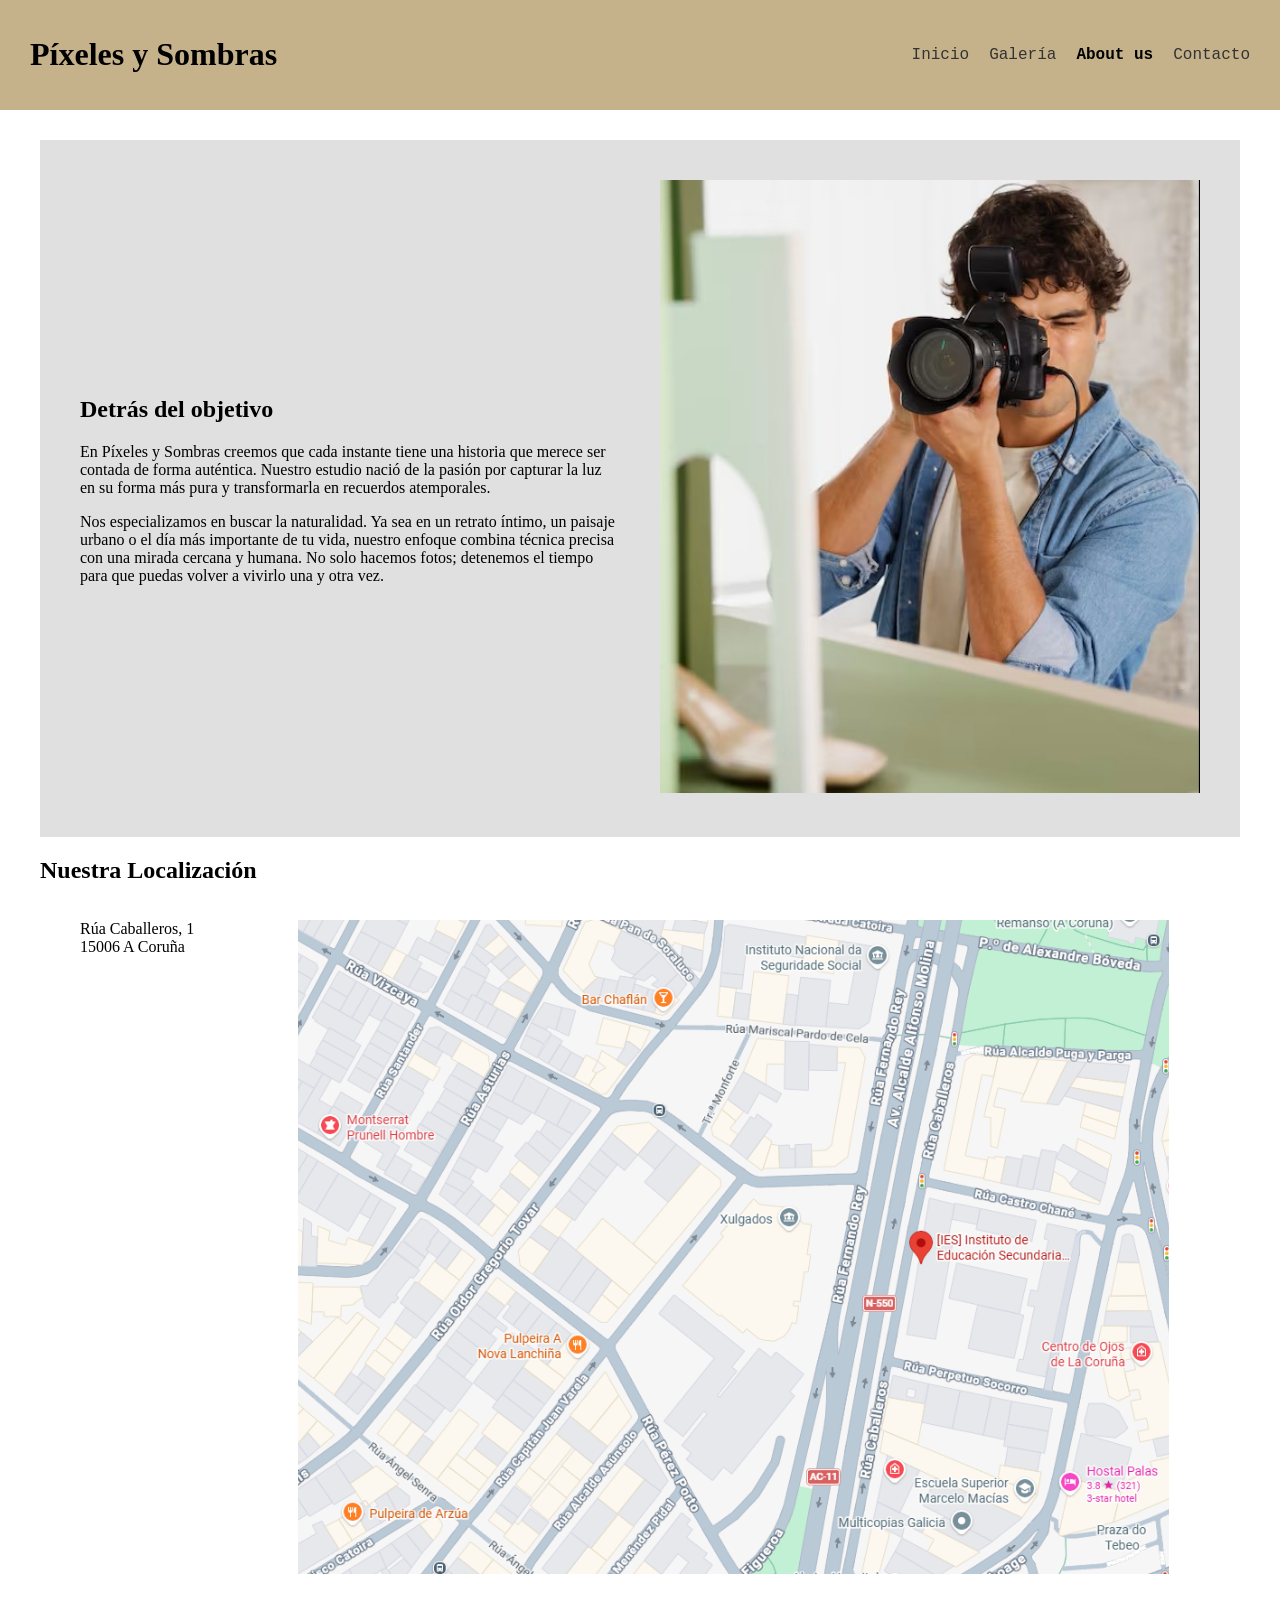
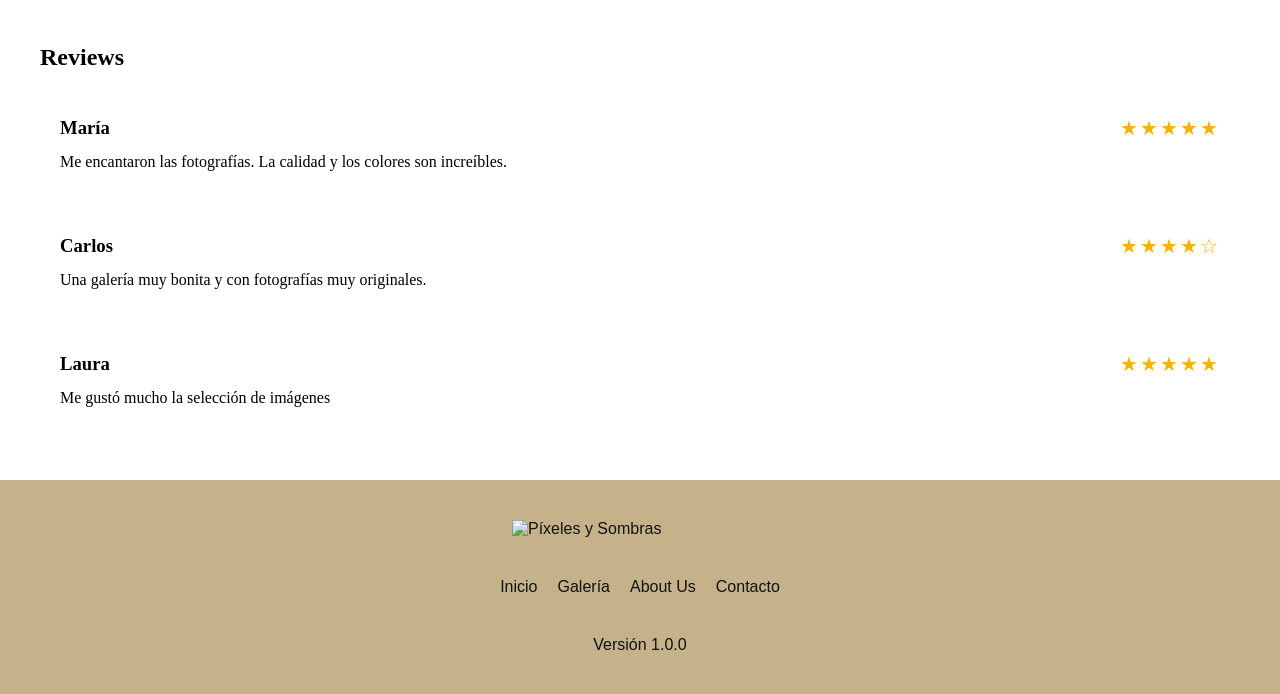
==== commit 627784a6: "Footer y formulario de contacto corregidos" ====
--- a/aboutUs.html
+++ b/aboutUs.html
@@ -1,100 +1,98 @@
 <!doctype html>
 <html lang="es">
-  <head>
-    <meta charset="UTF-8" />
-    <title>Píxeles y Sombras</title>
-    <link rel="stylesheet" href="style.css" />
-    <link rel="stylesheet" href="footer.css" />
-  </head>
 
-  <body>
-    <header class="mi-header">
-      <div class="logo">
-        <h1>Píxeles y Sombras</h1>
+<head>
+  <meta charset="UTF-8" />
+  <title>Píxeles y Sombras</title>
+  <link rel="stylesheet" href="style.css" />
+  <link rel="stylesheet" href="footer.css" />
+</head>
+
+<body>
+  <header class="mi-header">
+    <div class="logo">
+      <h1>Píxeles y Sombras</h1>
+    </div>
+    <nav class="menu">
+      <a href="index.html">Inicio</a>
+      <a href="gallery.html">Galería</a>
+      <a href="aboutUs.html" class="activo">About us</a>
+      <a href="contact.html">Contacto</a>
+    </nav>
+  </header>
+  <div id="content">
+    <section class="aboutUsFoto">
+      <div class="texto-about">
+        <h2>Detrás del objetivo</h2>
+        <p>
+          En Píxeles y Sombras creemos que cada instante tiene una historia
+          que merece ser contada de forma auténtica. Nuestro estudio nació de
+          la pasión por capturar la luz en su forma más pura y transformarla
+          en recuerdos atemporales.
+        </p>
+        <p>
+          Nos especializamos en buscar la naturalidad. Ya sea en un retrato
+          íntimo, un paisaje urbano o el día más importante de tu vida,
+          nuestro enfoque combina técnica precisa con una mirada cercana y
+          humana. No solo hacemos fotos; detenemos el tiempo para que puedas
+          volver a vivirlo una y otra vez.
+        </p>
       </div>
-      <nav class="menu">
-        <a href="index.html">Inicio</a>
-        <a href="gallery.html">Galería</a>
-        <a href="aboutUs.html" class="activo">About us</a>
-        <a href="contact.html">Contacto</a>
-      </nav>
-    </header>
-    <div id="content">
-      <section class="aboutUsFoto">
-        <div class="texto-about">
-          <h2>Detrás del objetivo</h2>
-          <p>
-            En Píxeles y Sombras creemos que cada instante tiene una historia
-            que merece ser contada de forma auténtica. Nuestro estudio nació de
-            la pasión por capturar la luz en su forma más pura y transformarla
-            en recuerdos atemporales.
-          </p>
-          <p>
-            Nos especializamos en buscar la naturalidad. Ya sea en un retrato
-            íntimo, un paisaje urbano o el día más importante de tu vida,
-            nuestro enfoque combina técnica precisa con una mirada cercana y
-            humana. No solo hacemos fotos; detenemos el tiempo para que puedas
-            volver a vivirlo una y otra vez.
-          </p>
+      <div class="imagen-about">
+        <!-- Cambia "tu-foto.jpg" por el nombre de tu imagen -->
+        <img src="imagenes/imagenFotografoAboutUs.jpg" alt="Fotógrafo trabajando en el estudio" />
+      </div>
+    </section>
+    <section class="location">
+      <h2>Nuestra Localización</h2>
+      <figure>
+        <figcaption>Rúa Caballeros, 1<br />15006 A Coruña</figcaption>
+        <a
+          href="https://www.google.com/maps/place/%5BI.E.S.%5D+Instituto+de+Educaci%C3%B3n+Secundaria+Fernando+Wirtz+Su%C3%A1rez+(A+Coru%C3%B1a)/@43.355792,-8.4081685,18z/data=!4m6!3m5!1s0xd2e7c9aecfac647:0x603ea84bac75a96d!8m2!3d43.3557208!4d-8.4058217!16s%2Fg%2F1tfwln29?entry=ttu&g_ep=EgoyMDI2MDkzMC4wIKXMDSoASAFQAw%3D%3D"><img
+            src="./imagenes/location-map.png" alt="location map" /></a>
+      </figure>
+    </section>
+    <section class="reviews">
+      <h2>Reviews</h2>
+      <div class="review">
+        <div class="review-header">
+          <h3>María</h3>
+          <span class="stars">★★★★★</span>
         </div>
-        <div class="imagen-about">
-          <!-- Cambia "tu-foto.jpg" por el nombre de tu imagen -->
-          <img
-            src="imagenes/imagenFotografoAboutUs.jpg"
-            alt="Fotógrafo trabajando en el estudio"
-          />
+
+        <p>
+          Me encantaron las fotografías. La calidad y los colores son
+          increíbles.
+        </p>
+      </div>
+      <div class="review">
+        <div class="review-header">
+          <h3>Carlos</h3>
+          <span class="stars">★★★★☆</span>
         </div>
-      </section>
-      <section class="location">
-        <h2>Nuestra Localización</h2>
-        <figure>
-          <figcaption>Rúa Caballeros, 1<br />15006 A Coruña</figcaption>
-          <a
-            href="https://www.google.com/maps/place/%5BI.E.S.%5D+Instituto+de+Educaci%C3%B3n+Secundaria+Fernando+Wirtz+Su%C3%A1rez+(A+Coru%C3%B1a)/@43.355792,-8.4081685,18z/data=!4m6!3m5!1s0xd2e7c9aecfac647:0x603ea84bac75a96d!8m2!3d43.3557208!4d-8.4058217!16s%2Fg%2F1tfwln29?entry=ttu&g_ep=EgoyMDI2MDkzMC4wIKXMDSoASAFQAw%3D%3D"
-            ><img src="./imagenes/location-map.png" alt="location map"
-          /></a>
-        </figure>
-      </section>
-      <section class="reviews">
-        <h2>Reviews</h2>
-        <div class="review">
-          <div class="review-header">
-            <h3>María</h3>
-            <span class="stars">★★★★★</span>
-          </div>
 
-          <p>
-            Me encantaron las fotografías. La calidad y los colores son
-            increíbles.
-          </p>
+        <p>Una galería muy bonita y con fotografías muy originales.</p>
+      </div>
+      <div class="review">
+        <div class="review-header">
+          <h3>Laura</h3>
+          <span class="stars">★★★★★</span>
         </div>
-        <div class="review">
-          <div class="review-header">
-            <h3>Carlos</h3>
-            <span class="stars">★★★★☆</span>
-          </div>
 
-          <p>Una galería muy bonita y con fotografías muy originales.</p>
-        </div>
-        <div class="review">
-          <div class="review-header">
-            <h3>Laura</h3>
-            <span class="stars">★★★★★</span>
-          </div>
+        <p>Me gustó mucho la selección de imágenes</p>
+      </div>
+    </section>
+  </div>
+  <footer>
+    <img src="" alt="Píxeles y Sombras" />
+    <nav>
+      <a href="./index.html">Inicio</a>
+      <a href="./gallery.html">Galería</a>
+      <a href="./aboutUs.html">About Us</a>
+      <a href="./contact.html">Contacto</a>
+    </nav>
+    <p class="version">Versión 1.0.0</p>
+  </footer>
+</body>
 
-          <p>Me gustó mucho la selección de imágenes</p>
-        </div>
-      </section>
-    </div>
-    <footer>
-      <img src="" alt="Píxeles y Sombras" />
-      <nav>
-        <a href="./index.html">Home</a>
-        <a href="./aboutUs.html">About Us</a>
-        <a href="./gallery.html">Gallery</a>
-        <a href="./contact.html">Contact</a>
-      </nav>
-      <p class="version">Versión 1.0.0</p>
-    </footer>
-  </body>
-</html>
+</html>
--- a/style.css
+++ b/style.css
@@ -2,11 +2,13 @@
   --Text-Default-Default: #1e1e1e;
   --Text-Default-Tertiary: #b3b3b3;
   --Background-Default-Default: #ffffff;
-  --Border-Default-Default: #d9d9d9;
-  --Background-Brand-Default: #2c2c2c;
-  --Border-Brand-Default: #2c2c2c;
-  --Text-Brand-On-Brand: #f5f5f5;
-  --Icon-Brand-On-Brand: #f5f5f5;
+  --Border-Default-Default: #D9D9D9;
+  --Background-Brand-Default: #2C2C2C;
+  --Border-Brand-Default: #2C2C2C;
+  --Text-Brand-On-Brand: #F5F5F5;
+  --Icon-Brand-On-Brand: #F5F5F5;
+  --ancho: 640px;
+  --alto: 360px;
 }
 
 .mi-header {
@@ -81,6 +83,7 @@
 
 /*Estilos del carrusel manual*/
 .carrusel {
+    overflow: hidden;
   position: relative;
   width: 100%;
   max-width: 800px;
@@ -131,11 +134,13 @@
   right: 10px;
 }
 
+/* Formato de la newsletter */
 #content {
   width: 1200px;
   max-width: 100%;
   margin: 0 auto;
 }
+
 #form_newsletter {
   display: flex;
   justify-content: center;
@@ -161,11 +166,11 @@
 }
 
 .field-group {
-  width: 429px;
-  display: flex;
-  flex-direction: column;
-  align-items: flex-start;
-  gap: 8px;
+    width: 429px;
+    display: flex;
+    flex-direction: column;
+    align-items: flex-start;
+    gap: 8px;
 }
 
 .title {
@@ -218,22 +223,22 @@
 }
 
 .input::placeholder {
-  color: var(--Text-Default-Tertiary);
+    color: var(--Text-Default-Tertiary);
 }
 
 .checkbox-group {
-  width: 429px;
-  display: flex;
-  flex-direction: column;
-  align-items: flex-start;
+    width: 429px;
+    display: flex;
+    flex-direction: column;
+    align-items: flex-start;
 }
 
 .checkbox-row {
-  min-width: 120px;
-  display: inline-flex;
-  align-items: center;
-  gap: 12px;
-  cursor: pointer;
+    min-width: 120px;
+    display: inline-flex;
+    align-items: center;
+    gap: 12px;
+    cursor: pointer;
 }
 
 .checkbox-input {
@@ -243,15 +248,21 @@
   height: 16px;
   margin: 0;
   flex-shrink: 0;
-  background: var(--Background-Brand-Default);
+  background: var(--Background-Default-Default);
+  outline: 1px var(--Border-Default-Default) solid;
   border-radius: 4px;
   position: relative;
   cursor: pointer;
 }
 
+.checkbox-input:checked {
+  background: var(--Background-Brand-Default);
+  outline: 1px var(--Border-Brand-Default) solid;
+}
+
 .checkbox-input::after {
   content: "";
-  display: block;
+  display: none;
   position: absolute;
   width: 10.67px;
   height: 7.33px;
@@ -263,6 +274,10 @@
   transform: rotate(-45deg) translateY(-2px);
 }
 
+.checkbox-input:checked::after {
+  display: block;
+}
+
 .checkbox-label {
   flex: 1 1 0;
   color: var(--Text-Default-Default);
@@ -274,26 +289,26 @@
 }
 
 .button-row {
-  width: 429px;
-  display: inline-flex;
-  align-items: center;
-  gap: 16px;
+    width: 429px;
+    display: inline-flex;
+    align-items: center;
+    gap: 16px;
 }
 
 .button-primary {
-  flex: 1 1 0;
-  padding: 12px;
-  background: var(--Background-Brand-Default);
-  border: none;
-  outline: 1px var(--Border-Brand-Default) solid;
-  outline-offset: -1px;
-  border-radius: 8px;
-  color: var(--Text-Brand-On-Brand);
-  font-size: 16px;
-  font-family: Inter;
-  font-weight: 400;
-  line-height: 16px;
-  cursor: pointer;
+    flex: 1 1 0;
+    padding: 12px;
+    background: var(--Background-Brand-Default);
+    border: none;
+    outline: 1px var(--Border-Brand-Default) solid;
+    outline-offset: -1px;
+    border-radius: 8px;
+    color: var(--Text-Brand-On-Brand);
+    font-size: 16px;
+    font-family: Inter;
+    font-weight: 400;
+    line-height: 16px;
+    cursor: pointer;
 }
 
 .terms {
@@ -306,6 +321,84 @@
   word-wrap: break-word;
 }
 
+/* Carrusel automático */
+.carrusel-auto {
+  position: relative;
+  width: var(--ancho);
+  max-width: 92vw;
+  height: var(--alto);
+  margin: 0 auto;
+  overflow: hidden;
+  border-radius: 8px;
+  background: #000;
+}
+
+.carrusel-auto-pista {
+  display: flex;
+  width: 100%;
+  height: 100%;
+  transition: transform 0.5s ease;
+}
+
+.carrusel-auto-pista img {
+  width: 100%;
+  height: 100%;
+  object-fit: cover;
+  flex-shrink: 0;
+  display: block;
+}
+
+.carrusel-auto-flecha {
+  position: absolute;
+  top: 50%;
+  transform: translateY(-50%);
+  border: none;
+  background: rgba(0, 0, 0, 0.4);
+  color: #fff;
+  width: 36px;
+  height: 36px;
+  border-radius: 50%;
+  cursor: pointer;
+  font-size: 1rem;
+  display: flex;
+  align-items: center;
+  justify-content: center;
+}
+
+.carrusel-auto-flecha:hover {
+  background: rgba(0, 0, 0, 0.65);
+}
+
+.carrusel-auto-flecha.izquierda {
+  left: 12px;
+}
+
+.carrusel-auto-flecha.derecha {
+  right: 12px;
+}
+
+.carrusel-auto-puntos {
+  position: absolute;
+  bottom: 12px;
+  left: 50%;
+  transform: translateX(-50%);
+  display: flex;
+  gap: 8px;
+}
+
+.carrusel-auto-puntos button {
+  width: 8px;
+  height: 8px;
+  border-radius: 50%;
+  border: none;
+  background: rgba(255, 255, 255, 0.5);
+  cursor: pointer;
+  padding: 0;
+}
+
+.carrusel-auto-puntos button.activo {
+  background: #fff;
+}
 .reviews {
   width: 100%;
   margin-top: 50px;
@@ -319,6 +412,7 @@
   padding: 20px;
   margin-bottom: 20px;
 }
+
 .contact-info {
   width: 100%;
   max-width: 800px;
@@ -378,6 +472,7 @@
   margin: 0;
   line-height: 1.5;
 }
+
 /* Galeria de imágenes*/
 :root {
   --alto-fila: 220px; /* alto de cada imagen */
@@ -385,23 +480,23 @@
 }
 
 .titulo-galeria {
-  max-width: 640px;
-  margin: 0 auto 16px;
-  font-size: 1.5rem;
-  text-align: center;
+    max-width: 640px;
+    margin: 0 auto 16px;
+    font-size: 1.5rem;
+    text-align: center;
 }
 
 .galeria {
-  max-width: 1200px;
-  margin: 0 auto;
-  padding: var(--espacio);
-  background: #fff;
-  border-radius: 8px;
-
-  /* Altura visible: una fila completa + un poco de la siguiente.
+    max-width: 1200px;
+    margin: 0 auto;
+    padding: var(--espacio);
+    background: #fff;
+    border-radius: 8px;
+
+    /* Altura visible: una fila completa + un poco de la siguiente.
      Cambia el 1.4 para ver más o menos de la fila de abajo. */
-  height: calc(var(--alto-fila) * 1.4 + var(--espacio) * 2);
-  overflow-y: auto;
+    height: calc(var(--alto-fila) * 1.4 + var(--espacio) * 2);
+    overflow-y: auto;
 
   display: grid;
   grid-template-columns: repeat(2, 1fr); /* 2 imágenes por fila */
@@ -420,16 +515,16 @@
 /*Footer CSS*/
 
 footer * {
-  margin: 0px;
-  padding: 0;
-  box-sizing: border-box;
-  border: none;
-  list-style: none;
-  text-decoration: none;
-  text-align: start;
-
-  font-family: Roboto, sans-serif;
-  color: rgb(17, 17, 17);
+    margin: 0px;
+    padding: 0;
+    box-sizing: border-box;
+    border: none;
+    list-style: none;
+    text-decoration: none;
+    text-align: start;
+
+    font-family: Roboto, sans-serif;
+    color: rgb(17, 17, 17);
 }
 
 footer {
@@ -477,3 +572,30 @@
   height: 100%;
   object-fit: cover;
 }
+
+/*galeria2*/
+
+
+.galeria2 {
+width: 100%;
+
+display: grid;
+grid-template-columns: repeat(5, 1fr);
+grid-template-rows: repeat(8, 1fr);
+grid-column-gap: 20px;
+grid-row-gap: 0px;
+}
+
+.galeria2 img {
+    width: 100%;
+  object-fit: cover;
+}
+
+.galeria2 .div1 { grid-area: 1 / 3 / 6 / 6; }
+.galeria2 .div2 { grid-area: 1 / 1 / 3 / 3; }
+.galeria2 .div3 { grid-area: 4 / 1 / 6 / 3; }
+.galeria2 .div4 { grid-area: 7 / 1 / 9 / 2; }
+.galeria2 .div5 { grid-area: 7 / 2 / 9 / 3; }
+.galeria2 .div6 { grid-area: 7 / 3 / 9 / 4; }
+.galeria2 .div7 { grid-area: 7 / 4 / 9 / 5; }
+.galeria2 .div8 { grid-area: 7 / 5 / 9 / 6; }
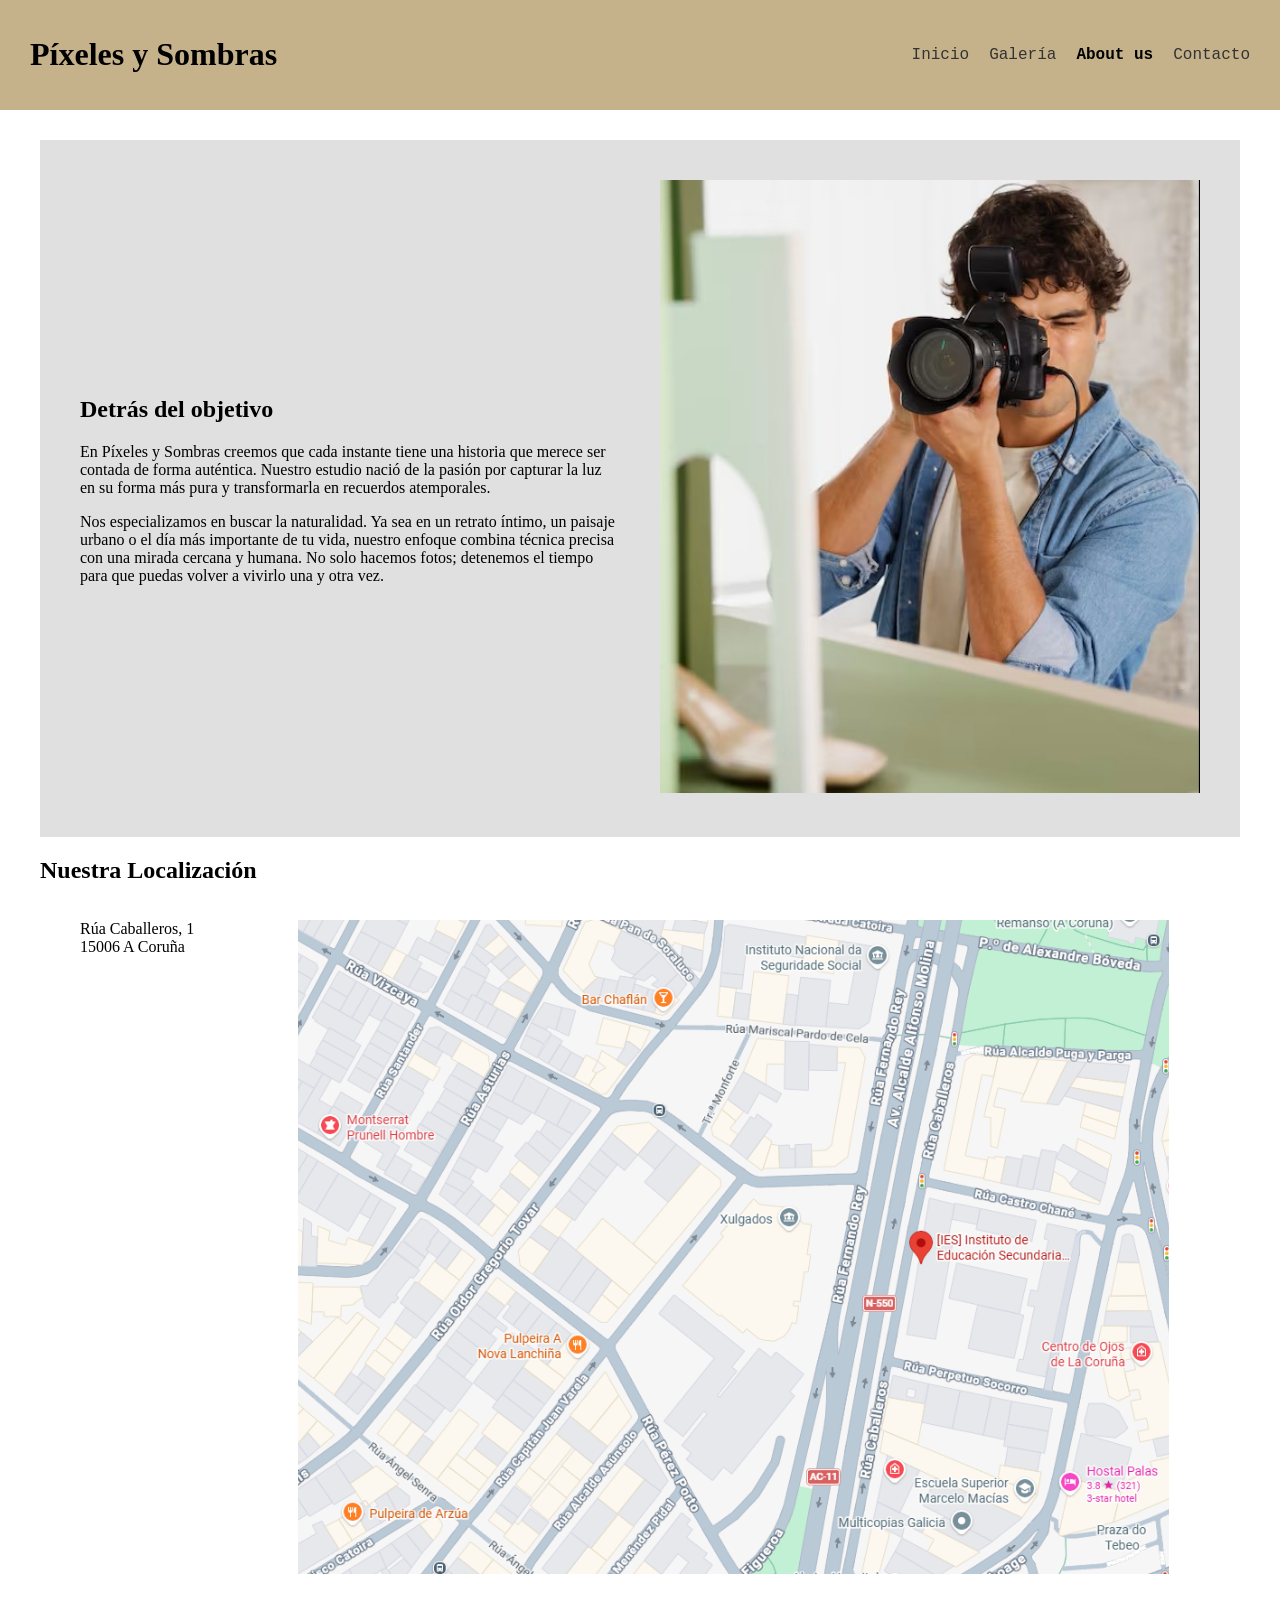
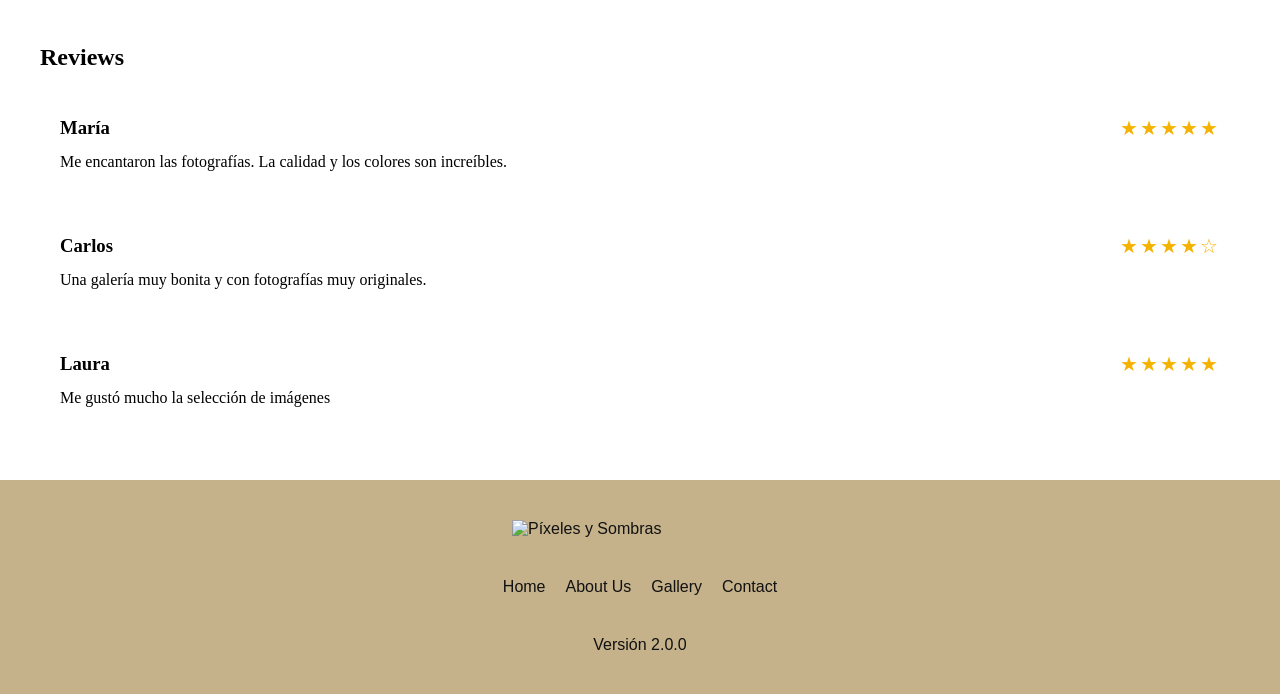
==== commit 153291ec: "v2.0.0" ====
--- a/aboutUs.html
+++ b/aboutUs.html
@@ -1,98 +1,100 @@
 <!doctype html>
 <html lang="es">
+  <head>
+    <meta charset="UTF-8" />
+    <title>Píxeles y Sombras</title>
+    <link rel="stylesheet" href="style.css" />
+    <link rel="stylesheet" href="footer.css" />
+  </head>
 
-<head>
-  <meta charset="UTF-8" />
-  <title>Píxeles y Sombras</title>
-  <link rel="stylesheet" href="style.css" />
-  <link rel="stylesheet" href="footer.css" />
-</head>
+  <body>
+    <header class="mi-header">
+      <div class="logo">
+        <h1>Píxeles y Sombras</h1>
+      </div>
+      <nav class="menu">
+        <a href="index.html">Inicio</a>
+        <a href="gallery.html">Galería</a>
+        <a href="aboutUs.html" class="activo">About us</a>
+        <a href="contact.html">Contacto</a>
+      </nav>
+    </header>
+    <div id="content">
+      <section class="aboutUsFoto">
+        <div class="texto-about">
+          <h2>Detrás del objetivo</h2>
+          <p>
+            En Píxeles y Sombras creemos que cada instante tiene una historia
+            que merece ser contada de forma auténtica. Nuestro estudio nació de
+            la pasión por capturar la luz en su forma más pura y transformarla
+            en recuerdos atemporales.
+          </p>
+          <p>
+            Nos especializamos en buscar la naturalidad. Ya sea en un retrato
+            íntimo, un paisaje urbano o el día más importante de tu vida,
+            nuestro enfoque combina técnica precisa con una mirada cercana y
+            humana. No solo hacemos fotos; detenemos el tiempo para que puedas
+            volver a vivirlo una y otra vez.
+          </p>
+        </div>
+        <div class="imagen-about">
+          <!-- Cambia "tu-foto.jpg" por el nombre de tu imagen -->
+          <img
+            src="imagenes/imagenFotografoAboutUs.jpg"
+            alt="Fotógrafo trabajando en el estudio"
+          />
+        </div>
+      </section>
+      <section class="location">
+        <h2>Nuestra Localización</h2>
+        <figure>
+          <figcaption>Rúa Caballeros, 1<br />15006 A Coruña</figcaption>
+          <a
+            href="https://www.google.com/maps/place/%5BI.E.S.%5D+Instituto+de+Educaci%C3%B3n+Secundaria+Fernando+Wirtz+Su%C3%A1rez+(A+Coru%C3%B1a)/@43.355792,-8.4081685,18z/data=!4m6!3m5!1s0xd2e7c9aecfac647:0x603ea84bac75a96d!8m2!3d43.3557208!4d-8.4058217!16s%2Fg%2F1tfwln29?entry=ttu&g_ep=EgoyMDI2MDkzMC4wIKXMDSoASAFQAw%3D%3D"
+            ><img src="./imagenes/location-map.png" alt="location map"
+          /></a>
+        </figure>
+      </section>
+      <section class="reviews">
+        <h2>Reviews</h2>
+        <div class="review">
+          <div class="review-header">
+            <h3>María</h3>
+            <span class="stars">★★★★★</span>
+          </div>
 
-<body>
-  <header class="mi-header">
-    <div class="logo">
-      <h1>Píxeles y Sombras</h1>
+          <p>
+            Me encantaron las fotografías. La calidad y los colores son
+            increíbles.
+          </p>
+        </div>
+        <div class="review">
+          <div class="review-header">
+            <h3>Carlos</h3>
+            <span class="stars">★★★★☆</span>
+          </div>
+
+          <p>Una galería muy bonita y con fotografías muy originales.</p>
+        </div>
+        <div class="review">
+          <div class="review-header">
+            <h3>Laura</h3>
+            <span class="stars">★★★★★</span>
+          </div>
+
+          <p>Me gustó mucho la selección de imágenes</p>
+        </div>
+      </section>
     </div>
-    <nav class="menu">
-      <a href="index.html">Inicio</a>
-      <a href="gallery.html">Galería</a>
-      <a href="aboutUs.html" class="activo">About us</a>
-      <a href="contact.html">Contacto</a>
-    </nav>
-  </header>
-  <div id="content">
-    <section class="aboutUsFoto">
-      <div class="texto-about">
-        <h2>Detrás del objetivo</h2>
-        <p>
-          En Píxeles y Sombras creemos que cada instante tiene una historia
-          que merece ser contada de forma auténtica. Nuestro estudio nació de
-          la pasión por capturar la luz en su forma más pura y transformarla
-          en recuerdos atemporales.
-        </p>
-        <p>
-          Nos especializamos en buscar la naturalidad. Ya sea en un retrato
-          íntimo, un paisaje urbano o el día más importante de tu vida,
-          nuestro enfoque combina técnica precisa con una mirada cercana y
-          humana. No solo hacemos fotos; detenemos el tiempo para que puedas
-          volver a vivirlo una y otra vez.
-        </p>
-      </div>
-      <div class="imagen-about">
-        <!-- Cambia "tu-foto.jpg" por el nombre de tu imagen -->
-        <img src="imagenes/imagenFotografoAboutUs.jpg" alt="Fotógrafo trabajando en el estudio" />
-      </div>
-    </section>
-    <section class="location">
-      <h2>Nuestra Localización</h2>
-      <figure>
-        <figcaption>Rúa Caballeros, 1<br />15006 A Coruña</figcaption>
-        <a
-          href="https://www.google.com/maps/place/%5BI.E.S.%5D+Instituto+de+Educaci%C3%B3n+Secundaria+Fernando+Wirtz+Su%C3%A1rez+(A+Coru%C3%B1a)/@43.355792,-8.4081685,18z/data=!4m6!3m5!1s0xd2e7c9aecfac647:0x603ea84bac75a96d!8m2!3d43.3557208!4d-8.4058217!16s%2Fg%2F1tfwln29?entry=ttu&g_ep=EgoyMDI2MDkzMC4wIKXMDSoASAFQAw%3D%3D"><img
-            src="./imagenes/location-map.png" alt="location map" /></a>
-      </figure>
-    </section>
-    <section class="reviews">
-      <h2>Reviews</h2>
-      <div class="review">
-        <div class="review-header">
-          <h3>María</h3>
-          <span class="stars">★★★★★</span>
-        </div>
-
-        <p>
-          Me encantaron las fotografías. La calidad y los colores son
-          increíbles.
-        </p>
-      </div>
-      <div class="review">
-        <div class="review-header">
-          <h3>Carlos</h3>
-          <span class="stars">★★★★☆</span>
-        </div>
-
-        <p>Una galería muy bonita y con fotografías muy originales.</p>
-      </div>
-      <div class="review">
-        <div class="review-header">
-          <h3>Laura</h3>
-          <span class="stars">★★★★★</span>
-        </div>
-
-        <p>Me gustó mucho la selección de imágenes</p>
-      </div>
-    </section>
-  </div>
-  <footer>
-    <img src="" alt="Píxeles y Sombras" />
-    <nav>
-      <a href="./index.html">Inicio</a>
-      <a href="./gallery.html">Galería</a>
-      <a href="./aboutUs.html">About Us</a>
-      <a href="./contact.html">Contacto</a>
-    </nav>
-    <p class="version">Versión 1.0.0</p>
-  </footer>
-</body>
-
-</html>+    <footer>
+      <img src="" alt="Píxeles y Sombras" />
+      <nav>
+        <a href="./index.html">Home</a>
+        <a href="./aboutUs.html">About Us</a>
+        <a href="./gallery.html">Gallery</a>
+        <a href="./contact.html">Contact</a>
+      </nav>
+      <p class="version">Versión 2.0.0</p>
+    </footer>
+  </body>
+</html>
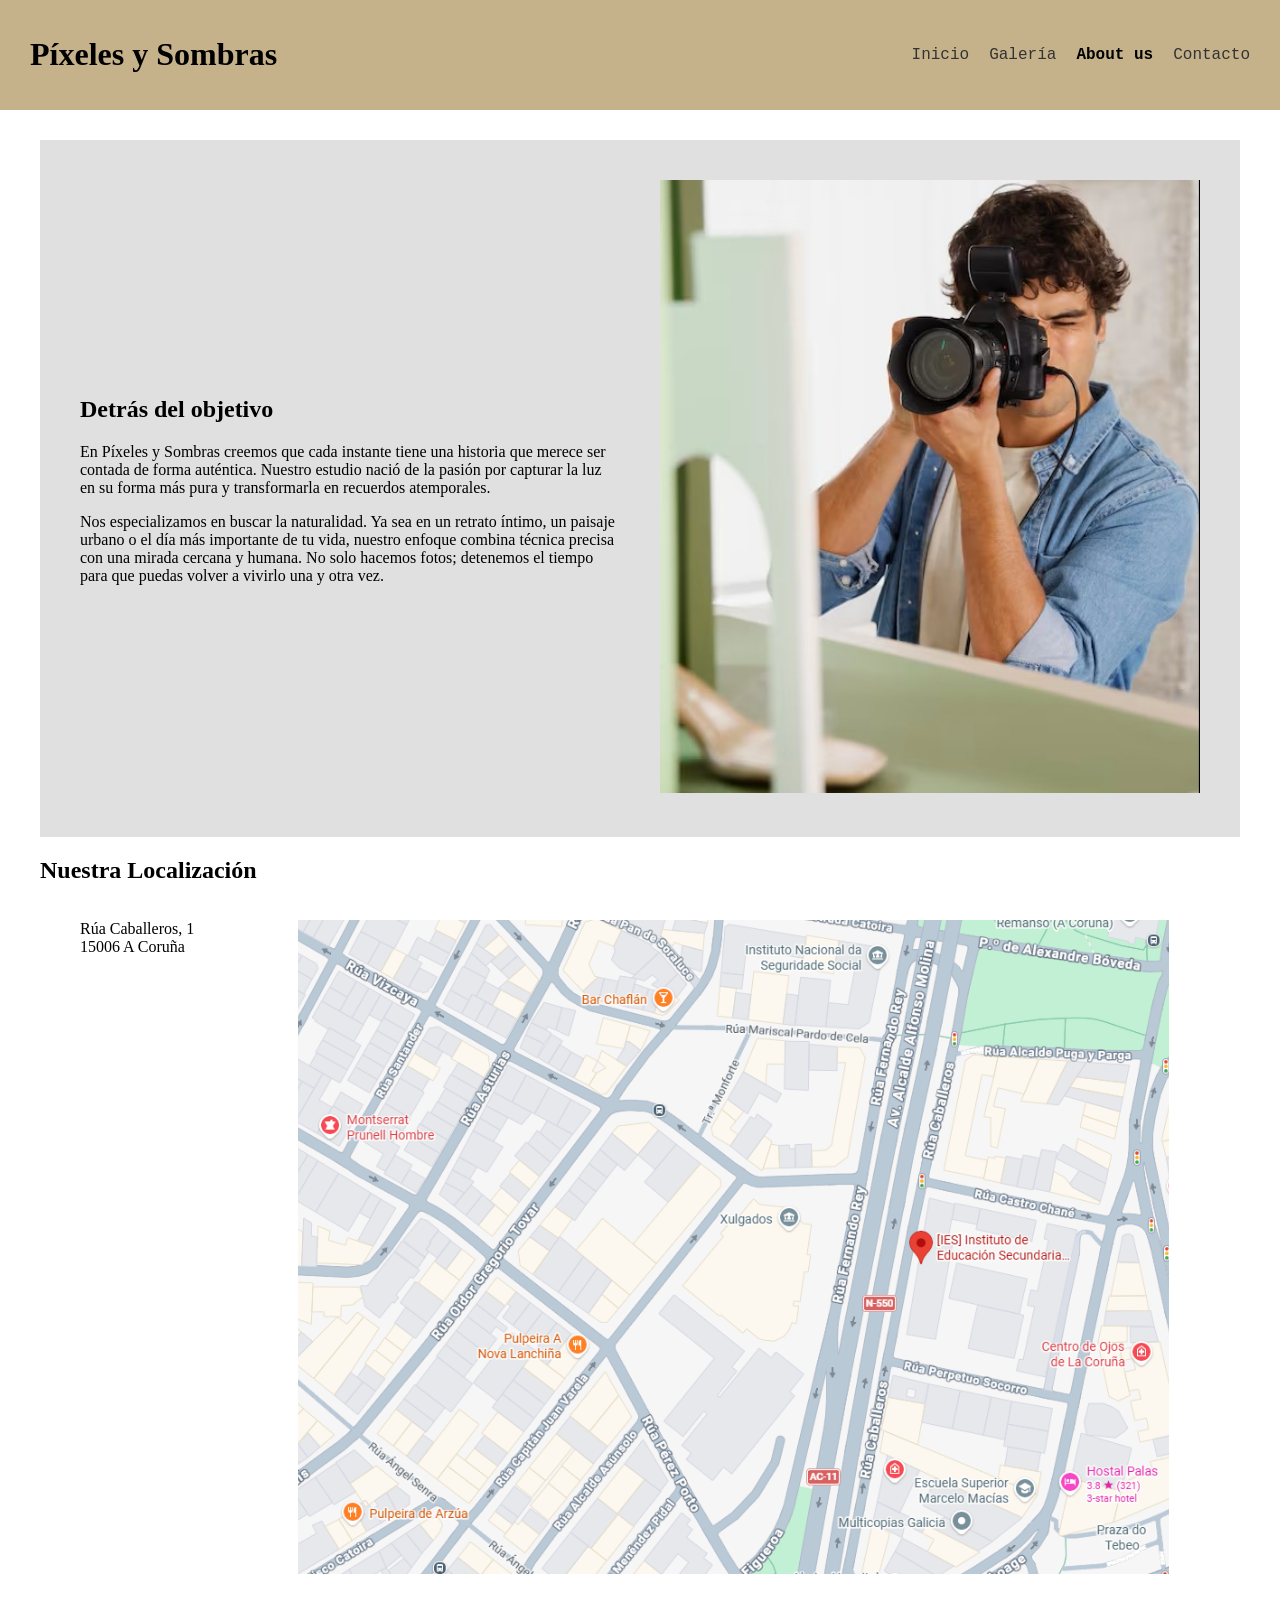
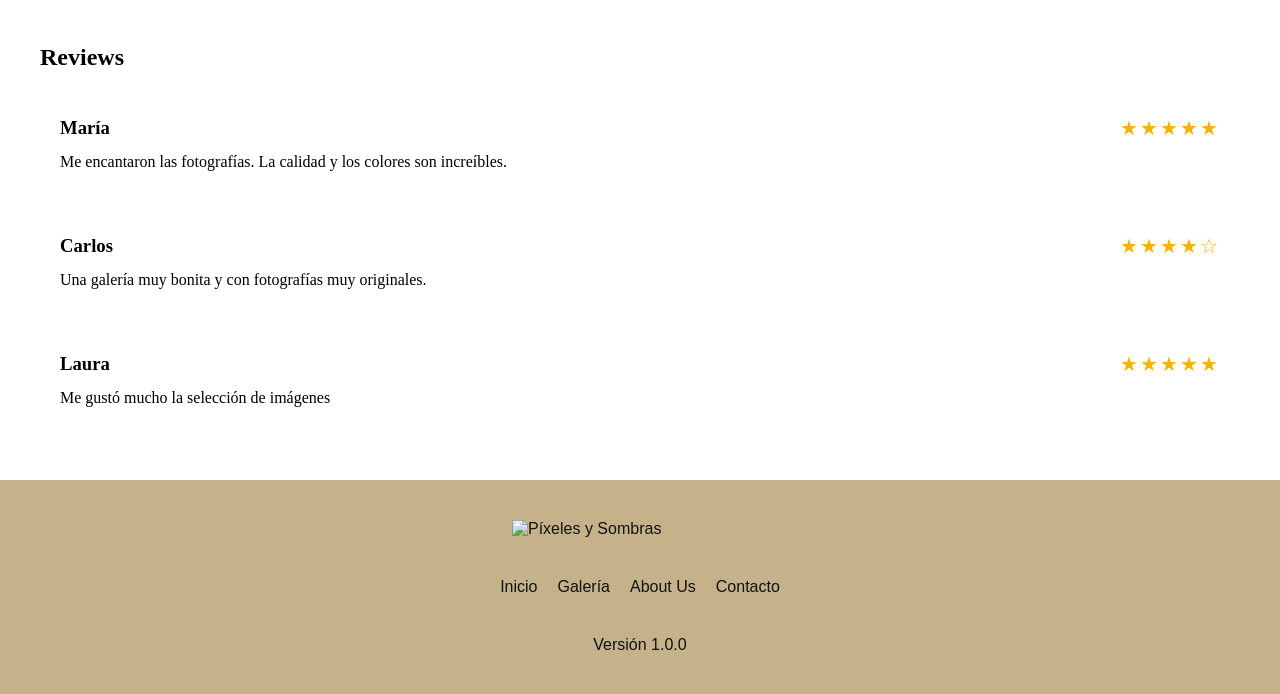
==== commit c3416fa8: "Merge branch 'main' into release/2.0.0" ====
--- a/aboutUs.html
+++ b/aboutUs.html
@@ -1,100 +1,98 @@
 <!doctype html>
 <html lang="es">
-  <head>
-    <meta charset="UTF-8" />
-    <title>Píxeles y Sombras</title>
-    <link rel="stylesheet" href="style.css" />
-    <link rel="stylesheet" href="footer.css" />
-  </head>
 
-  <body>
-    <header class="mi-header">
-      <div class="logo">
-        <h1>Píxeles y Sombras</h1>
+<head>
+  <meta charset="UTF-8" />
+  <title>Píxeles y Sombras</title>
+  <link rel="stylesheet" href="style.css" />
+  <link rel="stylesheet" href="footer.css" />
+</head>
+
+<body>
+  <header class="mi-header">
+    <div class="logo">
+      <h1>Píxeles y Sombras</h1>
+    </div>
+    <nav class="menu">
+      <a href="index.html">Inicio</a>
+      <a href="gallery.html">Galería</a>
+      <a href="aboutUs.html" class="activo">About us</a>
+      <a href="contact.html">Contacto</a>
+    </nav>
+  </header>
+  <div id="content">
+    <section class="aboutUsFoto">
+      <div class="texto-about">
+        <h2>Detrás del objetivo</h2>
+        <p>
+          En Píxeles y Sombras creemos que cada instante tiene una historia
+          que merece ser contada de forma auténtica. Nuestro estudio nació de
+          la pasión por capturar la luz en su forma más pura y transformarla
+          en recuerdos atemporales.
+        </p>
+        <p>
+          Nos especializamos en buscar la naturalidad. Ya sea en un retrato
+          íntimo, un paisaje urbano o el día más importante de tu vida,
+          nuestro enfoque combina técnica precisa con una mirada cercana y
+          humana. No solo hacemos fotos; detenemos el tiempo para que puedas
+          volver a vivirlo una y otra vez.
+        </p>
       </div>
-      <nav class="menu">
-        <a href="index.html">Inicio</a>
-        <a href="gallery.html">Galería</a>
-        <a href="aboutUs.html" class="activo">About us</a>
-        <a href="contact.html">Contacto</a>
-      </nav>
-    </header>
-    <div id="content">
-      <section class="aboutUsFoto">
-        <div class="texto-about">
-          <h2>Detrás del objetivo</h2>
-          <p>
-            En Píxeles y Sombras creemos que cada instante tiene una historia
-            que merece ser contada de forma auténtica. Nuestro estudio nació de
-            la pasión por capturar la luz en su forma más pura y transformarla
-            en recuerdos atemporales.
-          </p>
-          <p>
-            Nos especializamos en buscar la naturalidad. Ya sea en un retrato
-            íntimo, un paisaje urbano o el día más importante de tu vida,
-            nuestro enfoque combina técnica precisa con una mirada cercana y
-            humana. No solo hacemos fotos; detenemos el tiempo para que puedas
-            volver a vivirlo una y otra vez.
-          </p>
+      <div class="imagen-about">
+        <!-- Cambia "tu-foto.jpg" por el nombre de tu imagen -->
+        <img src="imagenes/imagenFotografoAboutUs.jpg" alt="Fotógrafo trabajando en el estudio" />
+      </div>
+    </section>
+    <section class="location">
+      <h2>Nuestra Localización</h2>
+      <figure>
+        <figcaption>Rúa Caballeros, 1<br />15006 A Coruña</figcaption>
+        <a
+          href="https://www.google.com/maps/place/%5BI.E.S.%5D+Instituto+de+Educaci%C3%B3n+Secundaria+Fernando+Wirtz+Su%C3%A1rez+(A+Coru%C3%B1a)/@43.355792,-8.4081685,18z/data=!4m6!3m5!1s0xd2e7c9aecfac647:0x603ea84bac75a96d!8m2!3d43.3557208!4d-8.4058217!16s%2Fg%2F1tfwln29?entry=ttu&g_ep=EgoyMDI2MDkzMC4wIKXMDSoASAFQAw%3D%3D"><img
+            src="./imagenes/location-map.png" alt="location map" /></a>
+      </figure>
+    </section>
+    <section class="reviews">
+      <h2>Reviews</h2>
+      <div class="review">
+        <div class="review-header">
+          <h3>María</h3>
+          <span class="stars">★★★★★</span>
         </div>
-        <div class="imagen-about">
-          <!-- Cambia "tu-foto.jpg" por el nombre de tu imagen -->
-          <img
-            src="imagenes/imagenFotografoAboutUs.jpg"
-            alt="Fotógrafo trabajando en el estudio"
-          />
+
+        <p>
+          Me encantaron las fotografías. La calidad y los colores son
+          increíbles.
+        </p>
+      </div>
+      <div class="review">
+        <div class="review-header">
+          <h3>Carlos</h3>
+          <span class="stars">★★★★☆</span>
         </div>
-      </section>
-      <section class="location">
-        <h2>Nuestra Localización</h2>
-        <figure>
-          <figcaption>Rúa Caballeros, 1<br />15006 A Coruña</figcaption>
-          <a
-            href="https://www.google.com/maps/place/%5BI.E.S.%5D+Instituto+de+Educaci%C3%B3n+Secundaria+Fernando+Wirtz+Su%C3%A1rez+(A+Coru%C3%B1a)/@43.355792,-8.4081685,18z/data=!4m6!3m5!1s0xd2e7c9aecfac647:0x603ea84bac75a96d!8m2!3d43.3557208!4d-8.4058217!16s%2Fg%2F1tfwln29?entry=ttu&g_ep=EgoyMDI2MDkzMC4wIKXMDSoASAFQAw%3D%3D"
-            ><img src="./imagenes/location-map.png" alt="location map"
-          /></a>
-        </figure>
-      </section>
-      <section class="reviews">
-        <h2>Reviews</h2>
-        <div class="review">
-          <div class="review-header">
-            <h3>María</h3>
-            <span class="stars">★★★★★</span>
-          </div>
 
-          <p>
-            Me encantaron las fotografías. La calidad y los colores son
-            increíbles.
-          </p>
+        <p>Una galería muy bonita y con fotografías muy originales.</p>
+      </div>
+      <div class="review">
+        <div class="review-header">
+          <h3>Laura</h3>
+          <span class="stars">★★★★★</span>
         </div>
-        <div class="review">
-          <div class="review-header">
-            <h3>Carlos</h3>
-            <span class="stars">★★★★☆</span>
-          </div>
 
-          <p>Una galería muy bonita y con fotografías muy originales.</p>
-        </div>
-        <div class="review">
-          <div class="review-header">
-            <h3>Laura</h3>
-            <span class="stars">★★★★★</span>
-          </div>
+        <p>Me gustó mucho la selección de imágenes</p>
+      </div>
+    </section>
+  </div>
+  <footer>
+    <img src="" alt="Píxeles y Sombras" />
+    <nav>
+      <a href="./index.html">Inicio</a>
+      <a href="./gallery.html">Galería</a>
+      <a href="./aboutUs.html">About Us</a>
+      <a href="./contact.html">Contacto</a>
+    </nav>
+    <p class="version">Versión 1.0.0</p>
+  </footer>
+</body>
 
-          <p>Me gustó mucho la selección de imágenes</p>
-        </div>
-      </section>
-    </div>
-    <footer>
-      <img src="" alt="Píxeles y Sombras" />
-      <nav>
-        <a href="./index.html">Home</a>
-        <a href="./aboutUs.html">About Us</a>
-        <a href="./gallery.html">Gallery</a>
-        <a href="./contact.html">Contact</a>
-      </nav>
-      <p class="version">Versión 2.0.0</p>
-    </footer>
-  </body>
 </html>
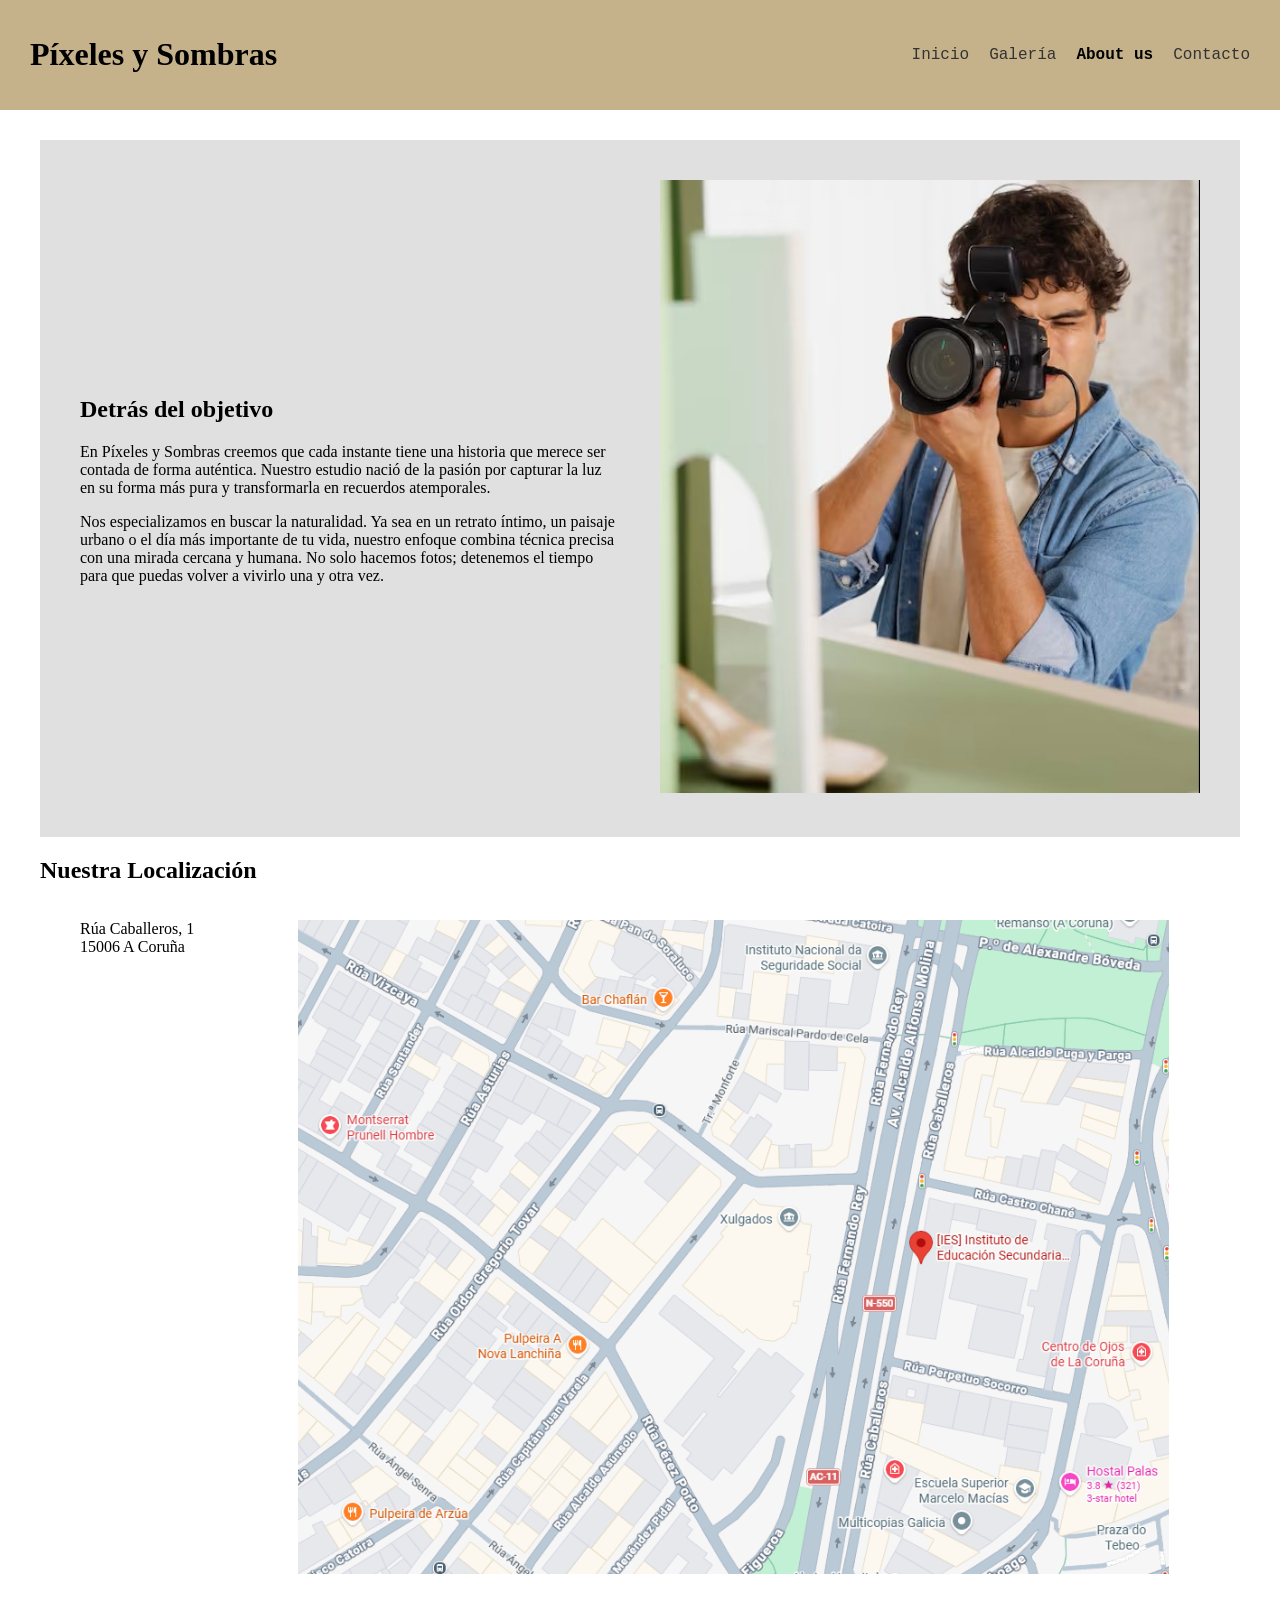
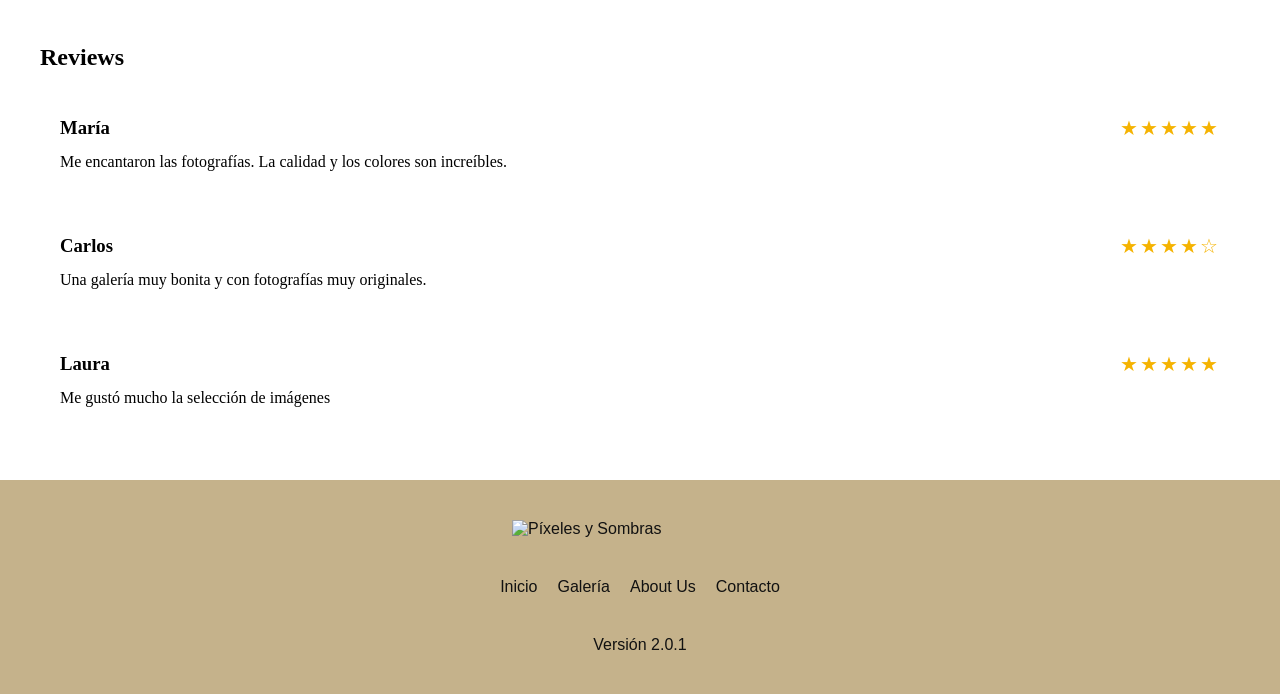
==== commit 29da47f8: "Version footer solucionado" ====
--- a/aboutUs.html
+++ b/aboutUs.html
@@ -91,7 +91,7 @@
       <a href="./aboutUs.html">About Us</a>
       <a href="./contact.html">Contacto</a>
     </nav>
-    <p class="version">Versión 1.0.0</p>
+    <p class="version">Versión 2.0.1</p>
   </footer>
 </body>
 
